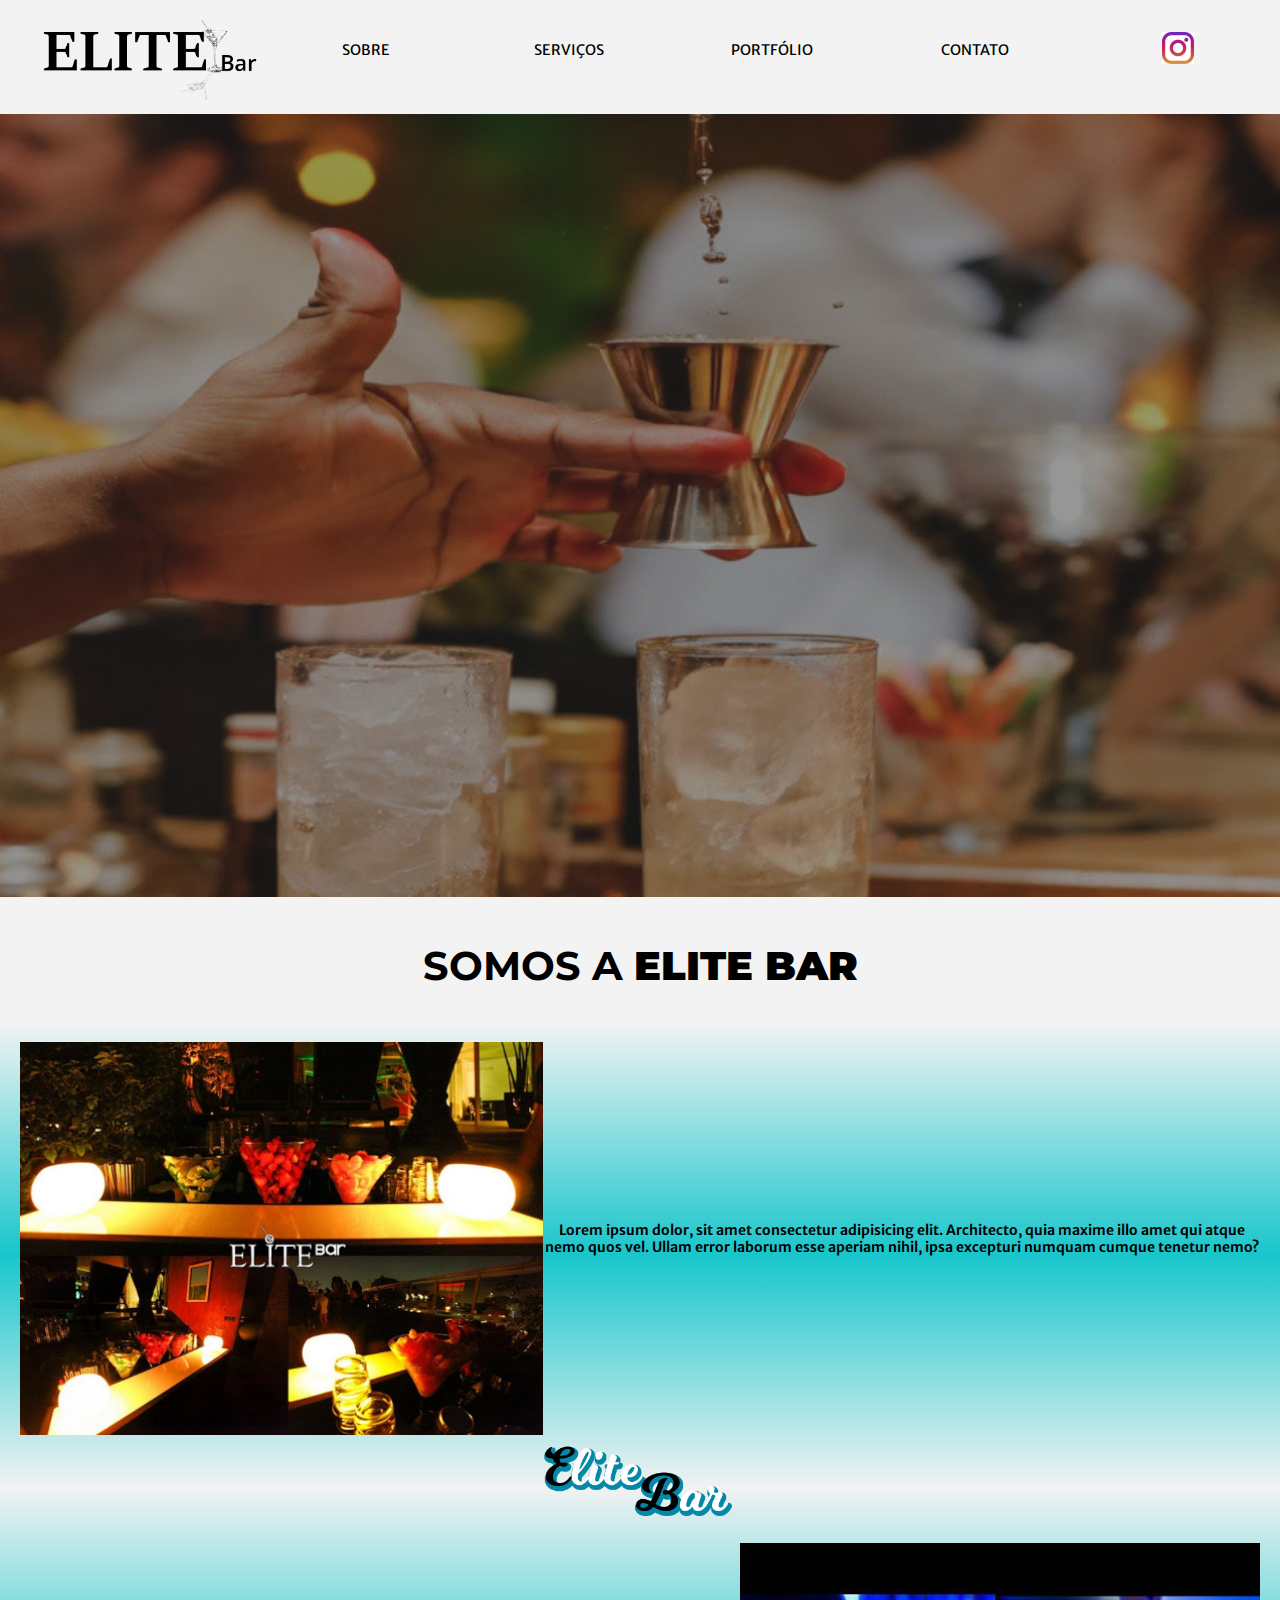
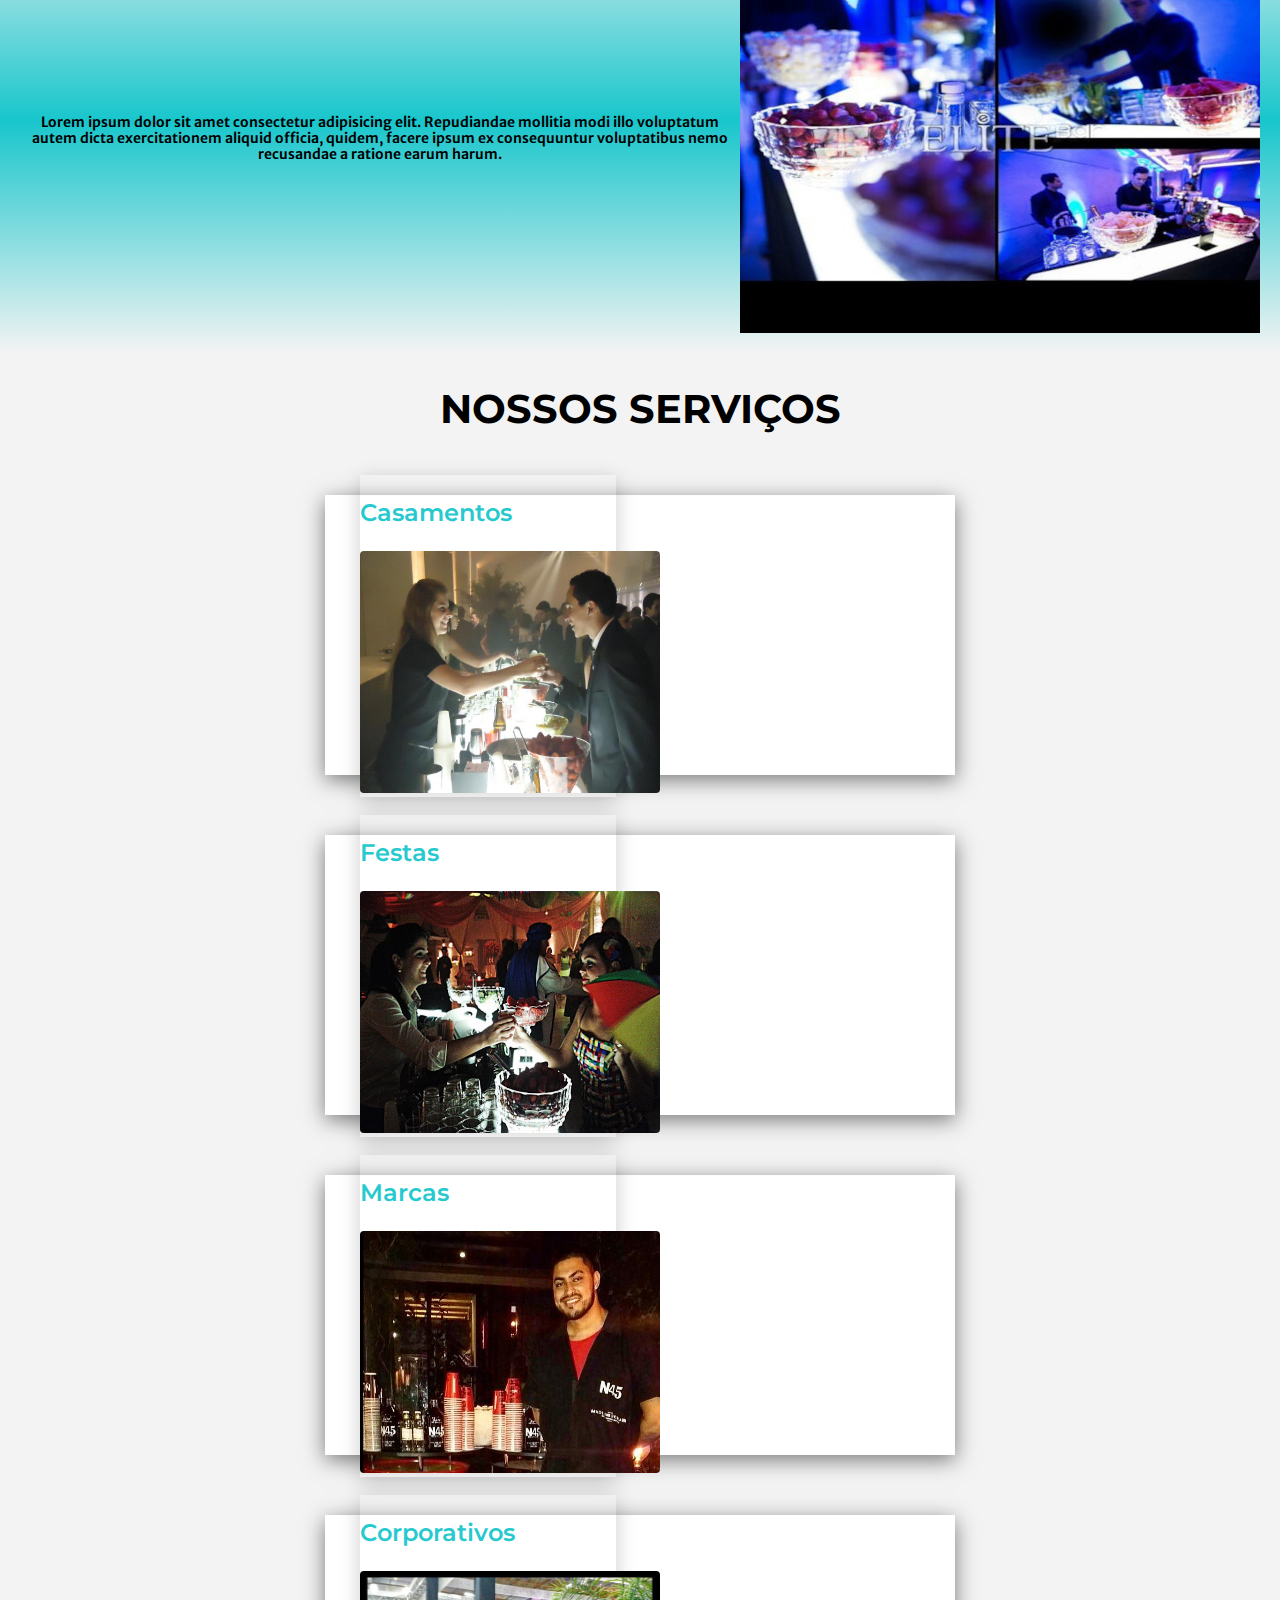
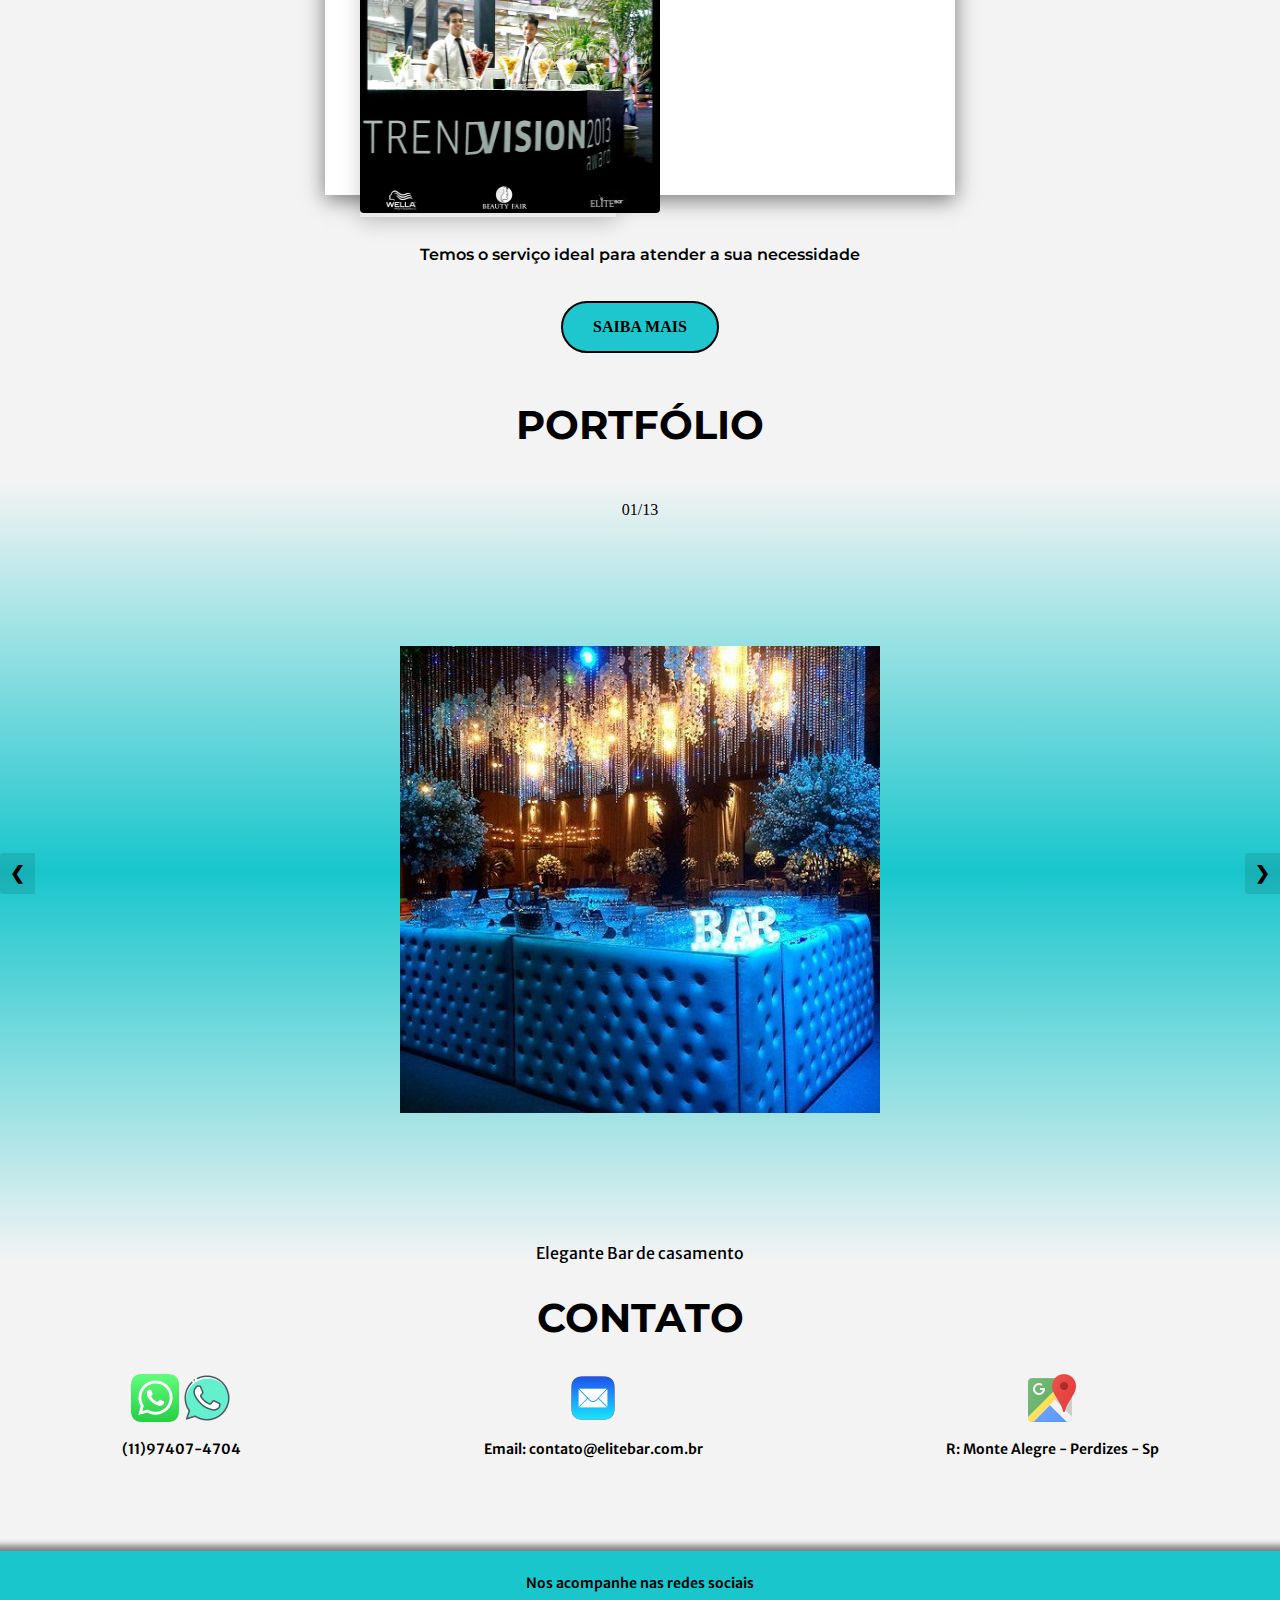
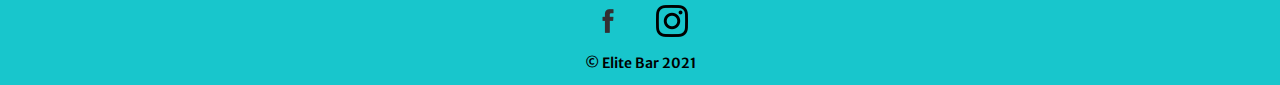
==== index.html @ 58e69a40 "nova foto" ====
<!DOCTYPE html>
<html lang="pt-br">
<head>
    <meta charset="UTF-8">
    <meta http-equiv="X-UA-Compatible" content="IE=edge">
    <meta name="viewport" content="width=device-width, initial-scale=1.0">
    <title>Elite Bar</title>
    <link rel="stylesheet" href="css/normalize.css">
    <link rel="stylesheet" href="css/style.css">  
    <link rel="stylesheet" href="css/desktop.css">
    <link rel="stylesheet" href="css/cards.css">
    <link rel="shortcut icon" href="img/favicon/favicon-32x32.png" type="image/x-icon">
    <link rel="shortcut icon" href="img/favicon/favicon-16x16.png" type="image/x-icon">
    <link rel="shortcut icon" href="img/favicon/android-chrome-192x192.png" type="image/x-icon">
    <link rel="shortcut icon" href="img/favicon/android-chrome-512x512.png" type="image/x-icon">   
    <link rel="stylesheet"href="https://cdnjs.cloudflare.com/ajax/libs/animate.css/4.1.1/animate.min.css"/>
</head>
<body>
    <audio src="audio/Som de Brinde Efeitos Sonoros MP3 baixar grátis - Pikbest.mp3" autoplay></audio>
    <nav>
        <img id='logo'src="img\elite_bar_sombra.png" alt="Elite Bar">
                           
        <ul class="menu" id="menu">
            <li class="menu-item"><a href="#sobre" class="menu-item-action">Sobre</a></li>
            <li class="menu-item"><a href="#servicos" class="menu-item-action">Serviços</a></li>
            <li class="menu-item"><a href="#portfolio" class="menu-item-action">Portfólio</a></li>
            <li class="menu-item"><a href="#contato" class="menu-item-action">Contato</a></li>
            <li class="menu-item"><a href="https://www.instagram.com/elite.bar/" target="_blank"><img src="img/icones/icon_colorido_instagram-elite-bar.png" alt="Instagram Elite Bar" class="menu-item-action"></a></li>
        </ul>
    </nav>
    <section id="topo">
        <div id="slider">
            <img class="selected" src="img/bar casamento2.jpg" alt="">
            <img class="selected" src="img/drinks2.jpg" alt="" >
            <img class="selected" src="img/equipe2.jpg" alt="" style="object-position: top;">
        </div>
    </section>
    <h2>SOMOS A <strong>ELITE BAR</strong></h2>
    <section id="sobre">      
        <div class="container">
            <img src="img/elite bar.jpg" alt="Estrutura Elite Bar">
            <p>Lorem ipsum dolor, sit amet consectetur adipisicing elit. Architecto, quia maxime illo amet qui atque nemo quos vel. Ullam error laborum esse aperiam nihil, ipsa excepturi numquam cumque tenetur nemo?</p>              
        </div>

        <img src="img/Logo_Elite_Bar_azul.png" class="animate__animated animate__bounce animate__zoomInDown  animate__infinite	animate__slower" style="width: 12em;">
        
        <div class="container">            
            <p>Lorem ipsum dolor sit amet consectetur adipisicing elit. Repudiandae mollitia modi illo voluptatum autem dicta exercitationem aliquid officia, quidem, facere ipsum ex consequuntur voluptatibus nemo recusandae a ratione earum harum.</p>
            <img src="img/festa.elite.bar.jpg" alt="Estrutura Elite Bar">
        </div>
    </section>
    <h2>NOSSOS SERVIÇOS</h2>
    <section id="servicos">
        <div class="container-card">
            <div class="card">
                <div class="imgCard">
                    <h3>Casamentos</h3>
                    <img src="img/casamento.elite.bar.jpg" alt="festa de casamento">   
                </div>
                <div class="content">  
                    <p>Lorem ipsum dolor sit, amet consectetur adipisicing elit. Libero nobis beatae nesciunt corrupti quaerat provident numquam. Ratione id harum quasi ipsum dolorem nulla, in, eos aliquid laudantium rerum vitae non?</p>
                </div>
            </div>
            <div class="card">
                <div class="imgCard">
                    <h3>Festas</h3>
                    <img src="img/aniversario.elite.bar.jpg" alt="bar de aniversario">   
                </div>           
                <div class="content">            
                    <p>Lorem ipsum dolor sit, amet consectetur adipisicing elit. Libero nobis beatae nesciunt corrupti quaerat provident numquam. Ratione id harum quasi ipsum dolorem nulla, in, eos aliquid laudantium rerum vitae non?</p>
                </div>
            </div>

        </div>    
        
        <div class="container-card">
            <div class="card">
                <div class="imgCard">
                    <h3>Marcas</h3>
                    <img src="img/marcas.elite.bar.jpg" alt="bar ativação de marcas famosas">   
                </div>
                <div class="content">                 
                    <p>Lorem ipsum dolor sit, amet consectetur adipisicing elit. Libero nobis beatae nesciunt corrupti quaerat provident numquam. Ratione id harum quasi ipsum dolorem nulla, in, eos aliquid laudantium rerum vitae non?</p>
                </div>
            </div>
            <div class="card">
                <div class="imgCard">
                    <h3>Corporativos</h3>
                    <img src="img/stand.elite.bar.jpg" alt="bar em feiras">   
                </div>
                <div class="content">           
                    <p>Lorem ipsum dolor sit, amet consectetur adipisicing elit. Libero nobis beatae nesciunt corrupti quaerat provident numquam. Ratione id harum quasi ipsum dolorem nulla, in, eos aliquid laudantium rerum vitae non?</p>
                </div>
            </div>
        </div>
    </section>
    <div id="saibamais">
        <h4>Temos o serviço ideal para atender a sua necessidade</h4>
        <a href="formulario.html" target="_blank"><button type="submit" class="button"><strong>SAIBA MAIS</strong></button></a>
    </div>
    <h2>PORTFÓLIO</h2>
    <section id="portfolio" class="gallery-container">
        
        <div class="mySlides fade"> 
            <div class="numbertext">01/13</div>
            <img class="imgslide" src="img/elegante-bar-de-casamento.jpg" alt="bar de casamento"/>
            <div class="text">Elegante Bar de casamento</div>
        </div>

        <div class="mySlides fade"> 
            <div class="numbertext">02/13</div>
            <img class="imgslide" src="img/caipirinha-de-maracuja.jpg" alt="caipirinha-de-maracuja"/>
            <div class="text">Deliciosa Caipirinha de Maracujá</div>
        </div>

        <div class="mySlides fade"> 
            <div class="numbertext">03/13</div>
            <img class="imgslide" src="img/equipe-1-elite-bar.jpg" alt="bartenders elite bar"/>
            <div class="text">Equipe feliz e preparada</div>
        </div>

        <div class="mySlides fade"> 
            <div class="numbertext">04/13</div>
            <img class="imgslide" src="img/casamento.jpg" alt="bar de casamento na praia"/>
            <div class="text">Bar montado na beira da praia</div>
        </div>

        <div class="mySlides fade"> 
            <div class="numbertext">05/13</div>
            <img class="imgslide" src="img/ativação-jim-beam.jpg" alt="ativação whiskey jim beam"/>
            <div class="text">Ativação de um de nossos parceiros, Jim Beam</div>
        </div>

        <div class="mySlides fade"> 
            <div class="numbertext">06/13</div>
            <img class="imgslide" src="img/negroni.jpg" alt="drink negroni elite bar"/>
            <div class="text">Drink Clássico, Negroni</div>
        </div>

        <div class="mySlides fade"> 
            <div class="numbertext">07/13</div>
            <img class="imgslide" src="img/bar-para-toda-ocasiao.jpg" alt="bar compacto"/>
            <div class="text">Um bar para cada ocasião</div>
        </div>

        <div class="mySlides fade"> 
            <div class="numbertext">08/13</div>
            <img class="imgslide" src="img/festa com aperol spritz.jpg" alt="brinde com aperol spritz"/>
            <div class="text">Convidados brindando com um refrescante Aperol Spritz</div>
        </div>

        <div class="mySlides fade"> 
            <div class="numbertext">09/13</div>
            <img class="imgslide" src="img/aperitivo-lilet.jpg" alt="ativção de marca, aperitivo lilet"/>
            <div class="text">Ativação Aperitivo Lilet</div>
        </div>

        <div class="mySlides fade"> 
            <div class="numbertext">10/13</div>
            <img class="imgslide" src="img/elegancia-no-servico.jpg" alt="garçom elite bar"/>
            <div class="text">Elegância no serviço</div>
        </div>

        <div class="mySlides fade"> 
            <div class="numbertext">11/13</div>
            <img class="imgslide" src="img/equipe tematica.jpg" alt="equipe de bartenders"/>
            <div class="text">Nosso time devidamente caracterizado de acordo o tema da festa</div>
        </div>

        <div class="mySlides fade"> 
            <div class="numbertext">12/13</div>
            <img class="imgslide" src="img/equipe-preparada.jpg" alt="equipe de bartenders"/>
            <div class="text">Nossa equipe pronta para oferecer o melhor atendimento</div>
        </div>

        <div class="mySlides fade"> 
            <div class="numbertext">13/13</div>
            <img class="imgslide" src="img/moscow-mule.jpg" alt="drink moscow mule"/>
            <div class="text">Drink Moscow Mule</div>
        </div>

        <!--Navigation-->
        <a class="prev" onclick="plusSlides(-1)">&#10094;</a>
        <a class="next" onclick="plusSlides(1)">&#10095;</a>

    </section>
    <h2>CONTATO</h2>
    <section id="contato">
        
        <div>
            <img src="img/icones/whatsapp_icon.png" alt="whatsapp elite bar">
            <img src="img/icones/tel_icon.png" alt="telefone elite bar">
            <p><a href="tel:11 97407-4704"> (11)97407-4704</a></p>
        </div>

        <div>
            <img src="img/icones/email_icon.png" alt="email elite bar">
            <p><a href="mailto:contato@gmail.com">Email: contato@elitebar.com.br</a></p>
        </div>
        
        <div>
            <img src="img/icones/maps_icon.png" alt="endereço elite bar">
            <p><a href="https://www.google.com/maps/place/R.+Monte+Alegre+-+Perdizes,+S%C3%A3o+Paulo+-+SP/@-23.5379856,-46.6725804,17z/data=!3m1!4b1!4m5!3m4!1s0x94ce57f5f505ef29:0xf27a39c1be978977!8m2!3d-23.5379905!4d-46.6703917" target="_blank">R: Monte Alegre - Perdizes - Sp</a></p>
        </div>
    </section>

    <footer>
        <p>Nos acompanhe nas redes sociais</p>
        <span>
            <a href="https://www.facebook.com/Elite-Bar-439726369403582" target="_blank"><img src="img/icones/icon_facebook.png" alt="facebook elite bar" style="margin-right: 28px;"></a>
            <a href="https://www.instagram.com/elite.bar/" target="_blank"><img src="img/icones/icon_instagram.png" alt="instagram elite bar"></a> </span>    
        <p>&copy; Elite Bar 2021</p>
    </footer>

    <button onclick="topFunction()" id="myBtn" title="Go to top">Início</button>

    <script src="script/script.js"></script>
</body>
</html>
---- css/style.css ----
@import url('https://fonts.googleapis.com/css2?family=Merriweather+Sans:wght@300;500;600&family=Montserrat:wght@100;300;500&display=swap');

html {
    scroll-behavior: smooth;
}
body{
    background-color: #f3f3f3;
}

p {
    text-align: center;
    font-size: 14px;
    font-family: 'Merriweather Sans', sans-serif;
    font-weight: 600;
    
}

h1, h2 {
    font-family: 'Montserrat', sans-serif;
    font-size: 30px;
    text-align: center;
    color: #000;
}

h3 {
    font-family: 'Montserrat', sans-serif;
    font-size: 24px;
    font-weight: 600;
    color: #26C9CE;
}

h4 {
    text-align: center;
    font-family: 'Montserrat', sans-serif;
    font-size: 16px;
    font-weight: 600;
    text-align: center;
}

#logo {
    width: 14em; 
    padding-left: 40px;
    margin: 0;
}

/*=============== 
Barra de Navegação
==================*/
nav {
    display: flex;
    flex-direction: column;
    align-items: center; 
    justify-content: space-between;
}

nav ul {
    display: flex;
    flex-direction: row;
    align-items: center;
    list-style: none;
    padding: 0;
    width: 100%;
    margin-top: -25px;
}

nav ul li {
    text-align: center;
    width: 100%;
}

nav ul li a {
    display: inline-block;
    width: 100%;
    font-size: 12px;
    font-weight: 400;
    text-decoration: none;
    color: black;
    font-family: 'Merriweather Sans', sans-serif;
}

a:hover {
    color: #33CCD1;
}

/*=============== 
Carrossel de Imagem
==================*/
#slider{
    display: flex;
    flex-direction: column;
    align-items: center;
    background-size: cover;
    background-repeat: no-repeat;
    background-position: center;
    width: 100%;
    height: 35vh;
    position: relative;
}

#slider img {
    opacity: 0;
    display: flex;
    flex-direction: column;
    position: absolute;
    width: 100%;
    object-fit: cover;
    transition: opacity 900ms;
}

#slider img.selected {
    opacity: 1;
}

@media(max-height: 420px) {
   #slider {
       height: 100vh;
    }
}

/*=============== 
Sobre a Empresa
==================*/
#sobre {
    display: flex;
    flex-direction: column;
    align-items: center; 
    background-image: linear-gradient(to bottom,#f3f3f3, #18C6CC ,#f2f2f2,#18C6CC,#f3f3f3 );
}

#sobre p {
    text-align: center;
    padding: 20px 0;
    max-width: 1000px;
}

.container {
    display: contents;   
}

.container img {
    width: 90vw; 
    height: auto;
}

/*=============== 
Serviços
==================*/
#servicos {
    display: flex;
    flex-direction: column;
    align-items: center;
}

/*=============== 
Botão Saiba Mais
==================*/
#saibamais{
    display: flex;
    flex-direction: column;
    align-items: center;
}

.button {
    background-color: #1DC7CD;
    border: 2px solid black;
    color: #000;
    margin: 15px 15px;
    padding: 15px 30px;
    border-radius: 70px;
    text-align: center;
    text-decoration: none;
    display: inline-block;
    font-size: 16px;
}

.button:hover {
    color: #f2f2f2;
    box-shadow: 0 12px 16px 0 rgba(0,0,0,0.24), 0 17px 50px 0 rgba(0,0,0,0.19);
  }

/*=============== 
Portfólio de fotos
==================*/
#portfolio {
    display: flex;
    flex-direction: column;
    text-align: center;
    padding-top: 20px;
    background-image: linear-gradient(to bottom,#f3f3f3,#18C6CC ,#f3f3f3 );
}  
 
.gallery-container img {
    width: 100%;
    height: 60vh;
    position: relative;
    margin: auto;
    object-fit: contain;
  }
 /*Botão de navegação entre fotos*/
.prev, .next {
    cursor: pointer;
    position: absolute;
    width: auto;
    margin-top: -18px;
    padding: 10px;
    color: #0388A6;
    font-weight: bold;
    font-size: 22px;
    transition: 0.6s ease;
    border-radius: 0 3px 3px 0;
    background-color: rgba(0,0,0,0.1);
  }

  .next {
    right: 0;
    border-radius: 3px 0 0 3px;
  }

  .prev {
    left: 0;
    border-radius: 3px 0 0 3px;
  }

/*=============== 
Contato
==================*/
#contato {
    display: flex;
    flex-direction: column;
    align-items: center;
    text-align: center;
    
}

#contato a {
    color: black;
    text-decoration: none;
}

/*=============== 
Rodapé
==================*/
footer {
    display: flex;
    color: #000;
    padding-top: 10px;
    flex-direction: column;
    align-items: center;
    background-color: #18C6CC;
    box-shadow: 0 0 6px 6px rgba(0, 0, 0, 0.459);
}

/*=============== 
Botão Retornar para o inicio
==================*/
#myBtn {
    display: none; 
    position: fixed; 
    bottom: 20px; 
    right: 20px; 
    z-index: 99; 
    border: none; 
    outline: none; 
    background: rgba(0, 0, 0, 0.7); 
    color: #33CCD1; 
    cursor: pointer; 
    padding: 10px; 
    border-radius: 50%; 
    font-size: 18px; 
  }
  
  #myBtn:hover {
    background:rgba(0, 0, 0, 0.7);
    color: white;
  }
---- css/desktop.css ----
@media(min-width: 620px){
  h1, h2 {
    font-size: 40px;
  }

    /*=============== 
    Barra de Navegação Topo da página
    ==================*/
   nav {
        flex-direction: row;
        justify-content: space-around;
        height: 100px;
    }

    nav ul {
        flex-direction: row;
        width: 100%;
        font-family: Verdana, Geneva, Tahoma, sans-serif;
        font-size: 16px;
        font-weight: 600;
	    padding: 0;
	    border-radius: 3px;
        text-transform: uppercase;
        margin: 0;
    }

    nav ul li a {
        font-size: 0.9em;
        font-weight: 400;
    }

    .nav-links.nav-active li {
        opacity: 1;
        text-transform: uppercase;
    }

    /*=============== 
    Carrossel de Imagem
    ==================*/
    #topo #slider{             
        justify-content: center;
        display: flex;
        flex-direction: column;
        align-items: center;
        height: 90vh;
    }

    #slider img {    
        width: 100%;
        height: 87vh;
        max-height: 150vh;
    }

    #slider img.selected {
        opacity: 1;
    }

    /*=============== 
    Sobre a Empresa
    ==================*/
    #sobre {
        width: 100%;
        height: auto;
        justify-content: center;
        padding: 20px 0;   
    }

    .container {
      display: flex;   
      align-items: center;
      padding: 0 20px;
    }
    
    .container img { 
      width: 80vw;
      height: auto;  
    }

    /*=============== 
    Portfólio de fotos
    ==================*/
    #portfolio  {
        width: 100%;
        height: auto;
        justify-content: center;  
    }

    #portfolio h2 {
        width: 100%;
        text-align: center;      
    }

    .gallery-container {
        width: 100%;
        height: auto;
        position: relative;
        margin: auto;
      }

      .gallery-container img {
        width: 100%;
        height: 80vh;  
        object-fit: scale-down; 
      }
       
      /* Oculta imagens dentro da galeria*/
      .mySlides {
        display: none;
      }
      
      /*Botão de navegação entre fotos*/
      .prev, .next {
        cursor: pointer;
        position: absolute;
        top: 50%;
        width: auto;
        padding: 10px;
        color: black;
        font-weight: bold;
        font-size: 18px;
        transition: 0.6s ease;
        border-radius: 0 3px 3px 0;
        background-color: rgba(0,0,0,0.1);
      }
      
      .next {
        right: 0;
        border-radius: 3px 0 0 3px;
      }

      .prev {
        left: 0;
        border-radius: 3px 0 0 3px;
      }
      
      .prev:hover, .next:hover {
        background-color: rgba(0,0,0,0.8);
      }
      
      /* Legenda das fotos da galeria */
      .text {
        color: black;
        padding: 0 0;
        width: 100%;
        text-align: center;
        font-family: 'Merriweather Sans', sans-serif;
      }

        /*=============== 
        Contato
        ==================*/
        #contato {
            flex-direction: row;
            flex-wrap: wrap;
            justify-content: space-around;
            margin: 0 auto;
            padding-bottom: 80px;
        }

        #contato h2, #contato p {
            width: 100%; 
        }     
}
---- css/cards.css ----
/*=============== 
    Cards/ Sessão de Serviços
==================*/

.container-card {
    position: relative;
    width: 100%;
    display: flex;
    justify-content: center;
    align-items: center;
    flex-wrap: wrap;
    padding: 0;
}

.container-card .card {
    position: relative;
    max-width: 600px;
    height: 215px;
    background: #fff;
    margin: 30px 10px;
    padding: 20px 15px;
    display: flex;
    flex-direction: column;
    box-shadow: 0 5px 20px rgba(0, 0, 0, 0.5);
    transition: 0.3s ease-in-out;
}

.container-card .card:hover {
    height: 420px;
}

.container-card .card .imgCard {
    position: relative;
    width: 260px;
    height: 260;
    top: -60px;
    left: 20px;
    z-index: 1;
    box-shadow: 0 5px 20px rgba(0, 0, 0, 0.2);
}

.container-card .card .imgCard img {
    max-width: 100%;
    border-radius: 4px;
}

.container-card .card .content {
    position: relative;
    margin-top: -140px;
    padding: 10px 15px;
    text-align: center;
    color: #111;
    visibility: hidden;
    opacity: 0;
    transition: 0.3s ease-in-out;
}

.container-card .card:hover .content {
    visibility: visible;
    opacity: 1;
    margin-top: -40px;
    transition-delay: 0.3s;
}

@media(min-width: 728px) { 
     .container-card {
         position: relative;
         width: 98vw;
         display: flex;
         justify-content: center;
         align-items: center;
         flex-wrap: wrap;
     }
 
     .container-card .card {
         position: relative;
         width: 65vw;
         height: 200px;
         background: #fff;
         margin: 30px 10px;
         padding: 40px 15px;
         display: flex;
         flex-direction: column;
         box-shadow: 0 5px 20px rgba(0, 0, 0, 0.5);
         transition: 0.3s ease-in-out;
     }
 
     .container-card .card .imgCard {
         position: relative;
         width: 20vw;
         height: auto;
         top: -60px;
         left: 20px;
         z-index: 1;
         box-shadow: 0 5px 20px rgba(0, 0, 0, 0.2);
     }
 
     .container-card .card .imgCard img {
         max-width: 300px;
         height: 242px;
         border-radius: 4px;
     }
 }
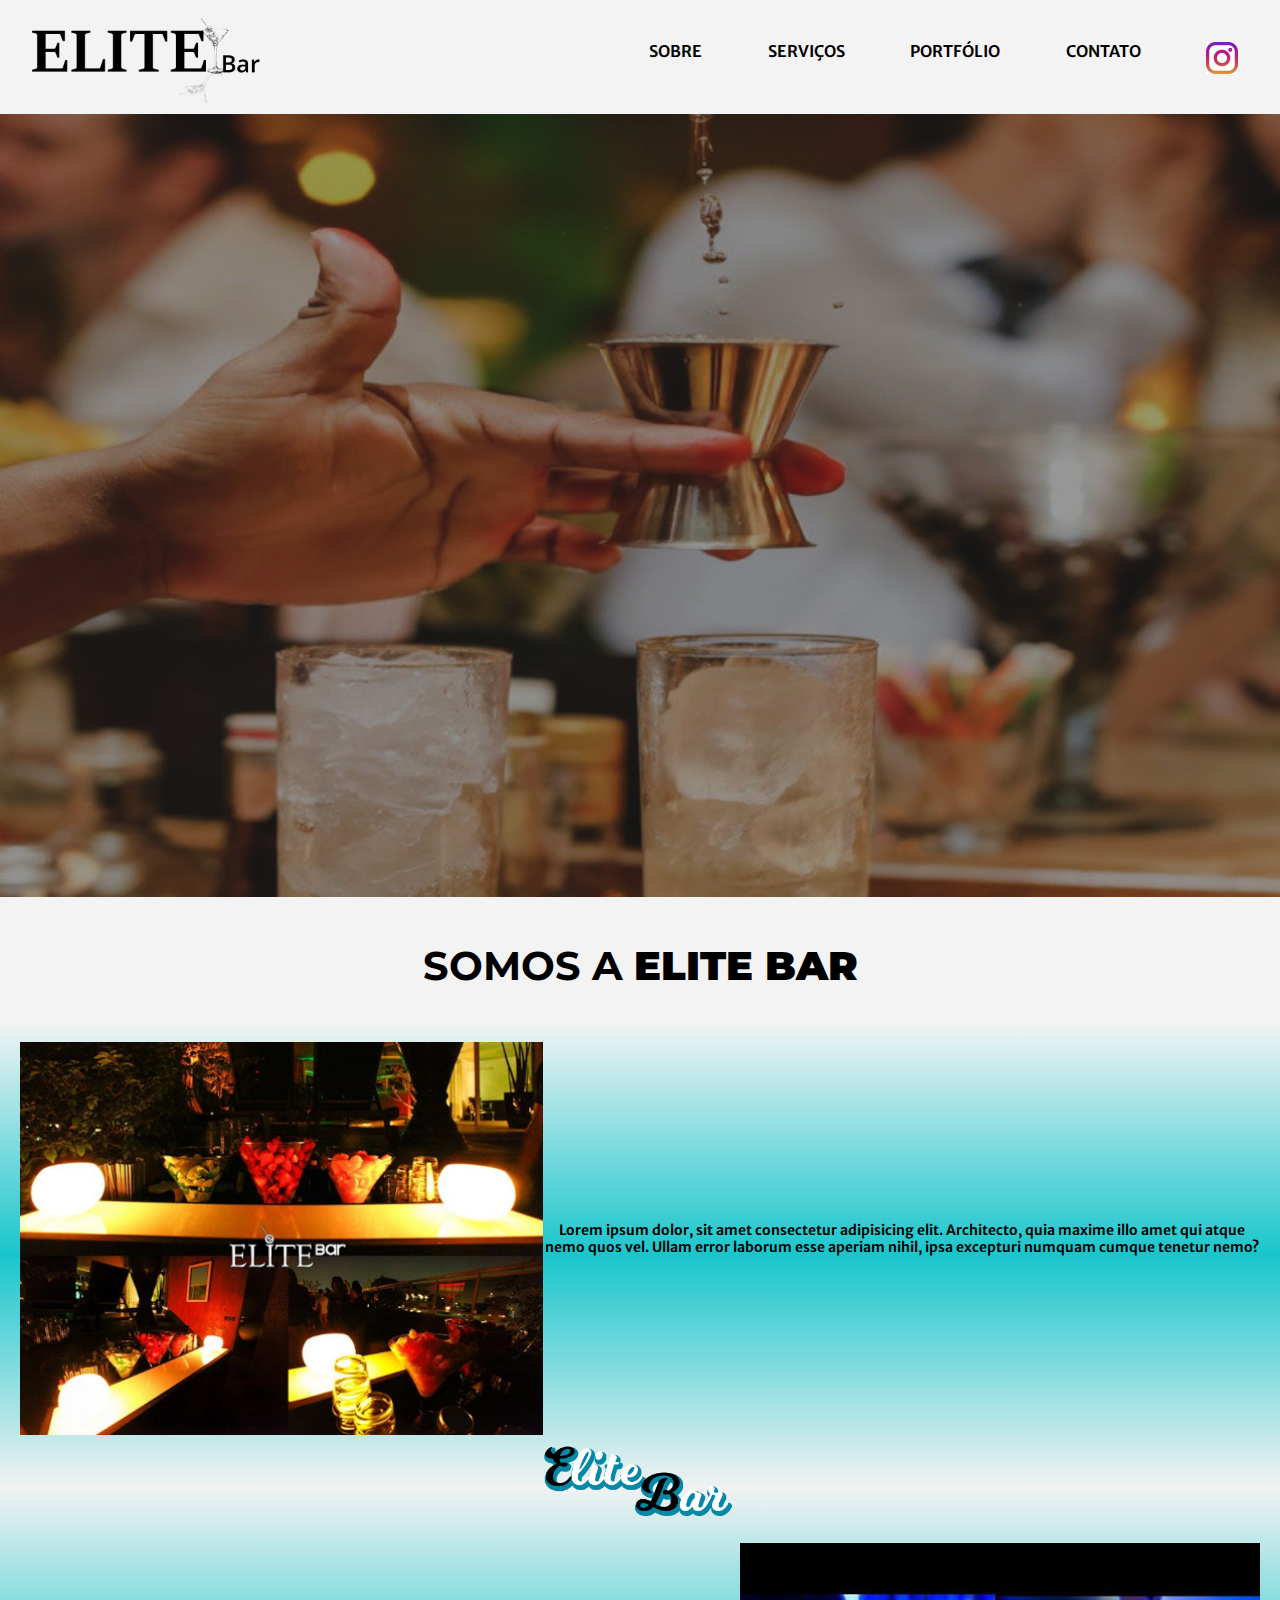
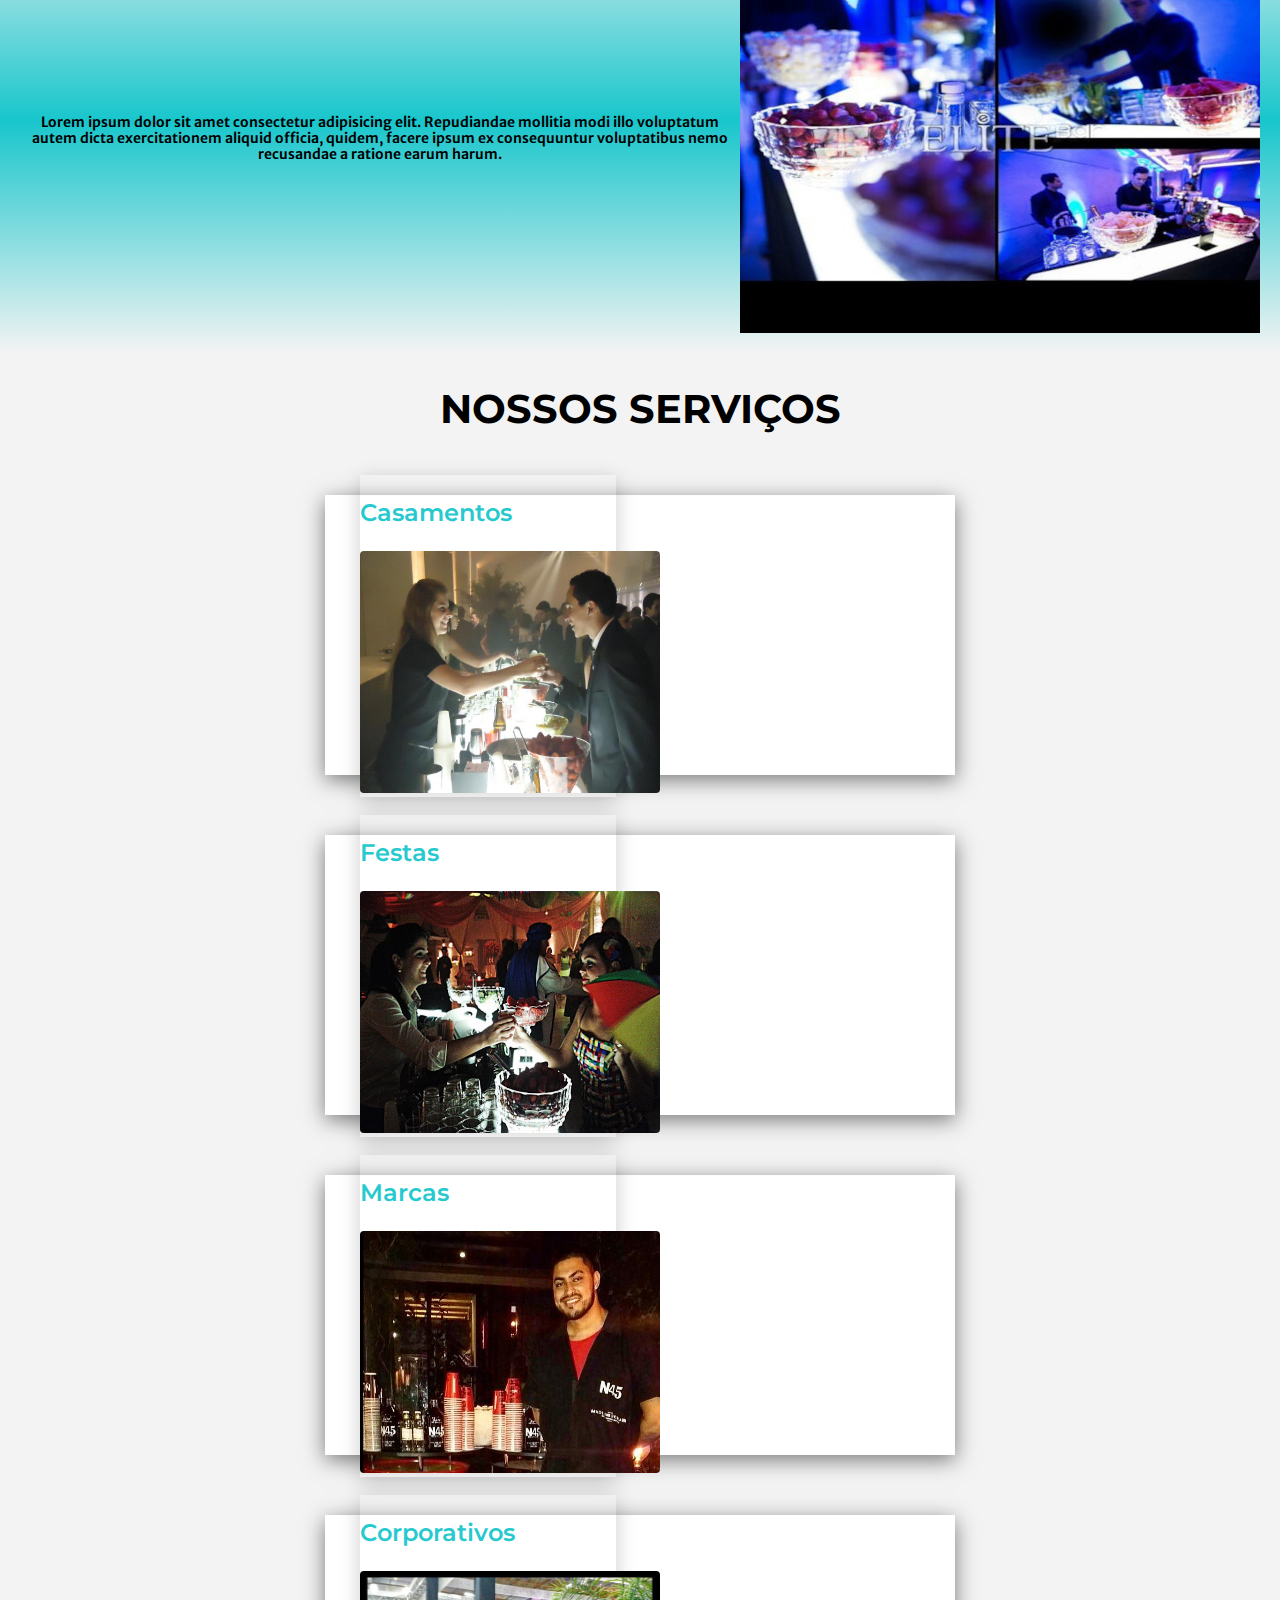
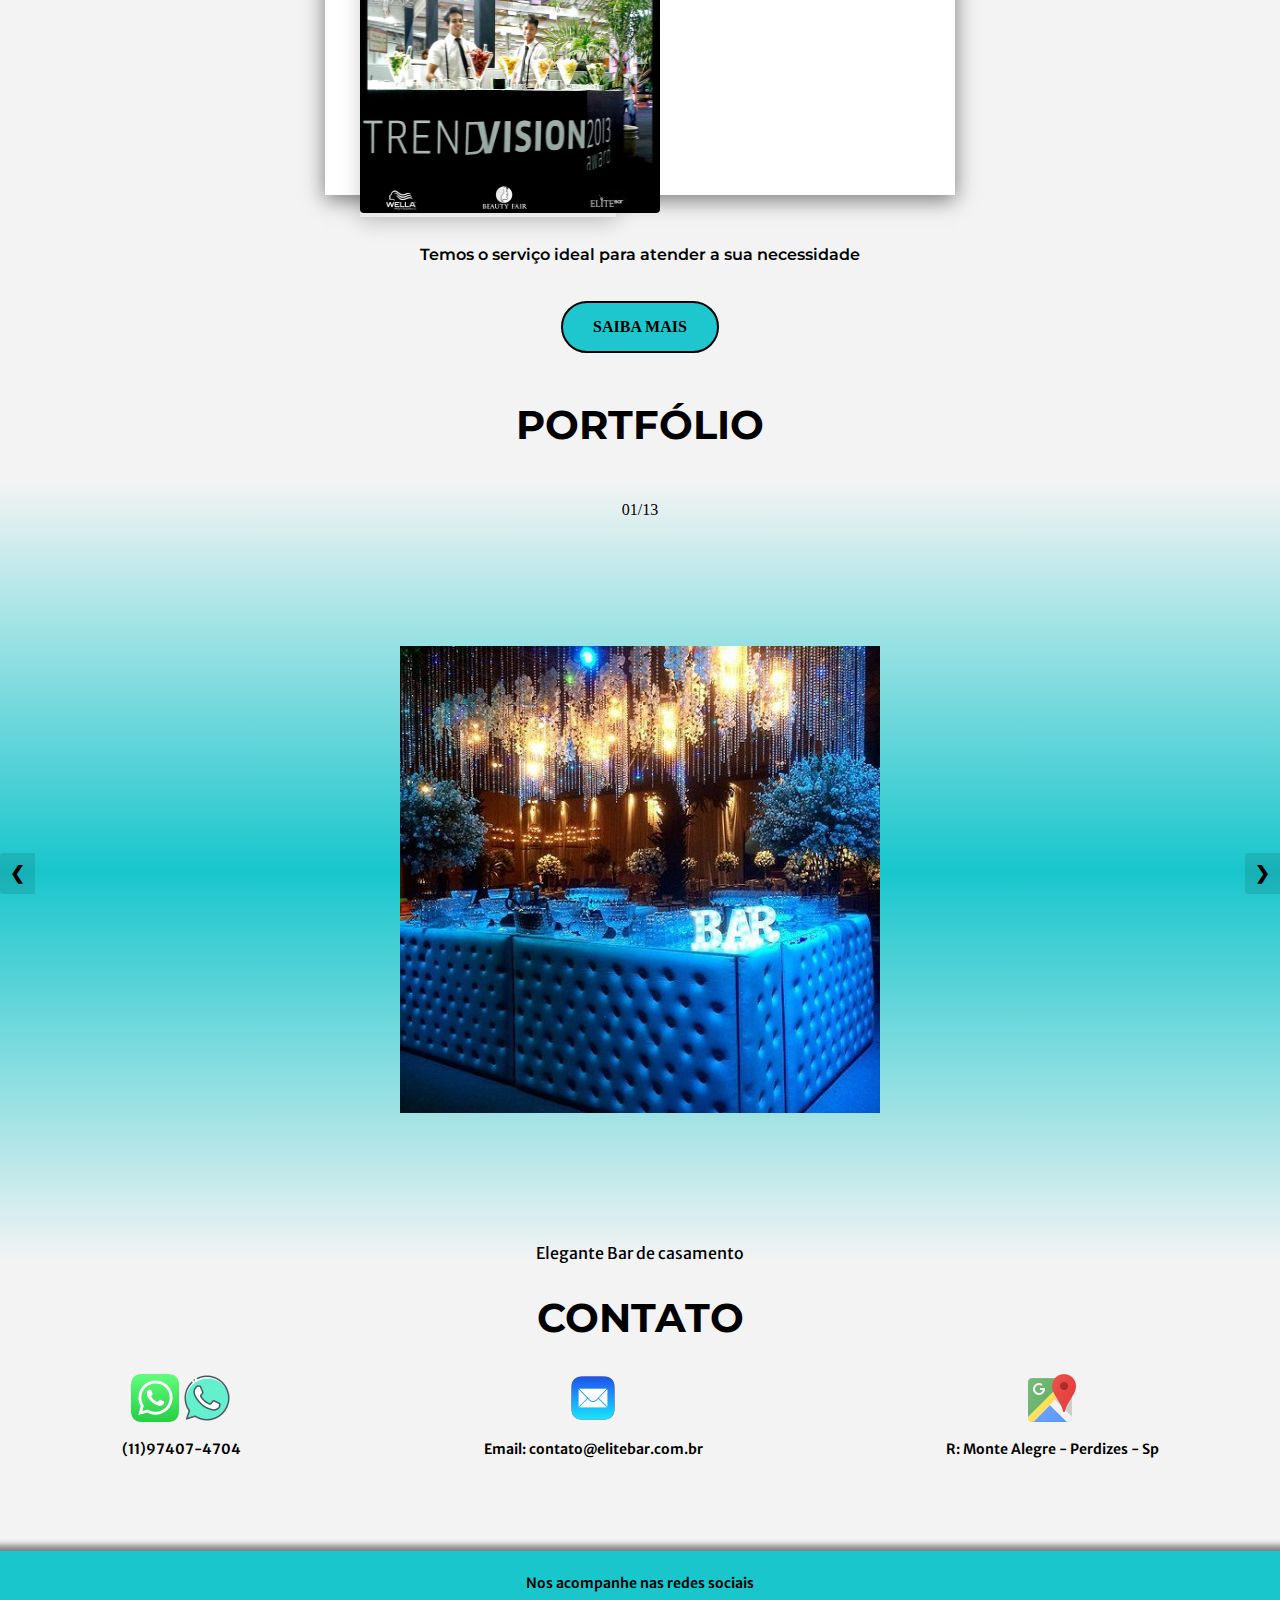
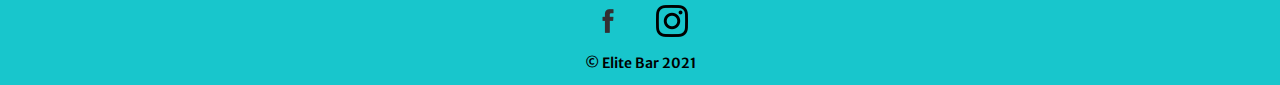
==== commit 9cd30ba0: "inclusão de menu responsivo" ====
--- a/index.html
+++ b/index.html
@@ -9,6 +9,7 @@
     <link rel="stylesheet" href="css/style.css">  
     <link rel="stylesheet" href="css/desktop.css">
     <link rel="stylesheet" href="css/cards.css">
+    <link rel="stylesheet" href="css/menu-responsivo.css">
     <link rel="shortcut icon" href="img/favicon/favicon-32x32.png" type="image/x-icon">
     <link rel="shortcut icon" href="img/favicon/favicon-16x16.png" type="image/x-icon">
     <link rel="shortcut icon" href="img/favicon/android-chrome-192x192.png" type="image/x-icon">
@@ -17,17 +18,22 @@
 </head>
 <body>
     <audio src="audio/Som de Brinde Efeitos Sonoros MP3 baixar grátis - Pikbest.mp3" autoplay></audio>
-    <nav>
+
+    <header id="header">
         <img id='logo'src="img\elite_bar_sombra.png" alt="Elite Bar">
-                           
-        <ul class="menu" id="menu">
-            <li class="menu-item"><a href="#sobre" class="menu-item-action">Sobre</a></li>
-            <li class="menu-item"><a href="#servicos" class="menu-item-action">Serviços</a></li>
-            <li class="menu-item"><a href="#portfolio" class="menu-item-action">Portfólio</a></li>
-            <li class="menu-item"><a href="#contato" class="menu-item-action">Contato</a></li>
-            <li class="menu-item"><a href="https://www.instagram.com/elite.bar/" target="_blank"><img src="img/icones/icon_colorido_instagram-elite-bar.png" alt="Instagram Elite Bar" class="menu-item-action"></a></li>
-        </ul>
-    </nav>
+        <nav id="nav">            
+            <button aria-label="Abrir Menu" id="btn-mobile" aria-haspopup="true" aria-controls="menu" aria-expanded="false">Menu
+                <span id="hamburger"></span>
+            </button>                
+            <ul class="menu" id="menu" role="menu">
+                <li class="menu-item"><a href="#sobre" class="menu-item-action">Sobre</a></li>
+                <li class="menu-item"><a href="#servicos" class="menu-item-action">Serviços</a></li>
+                <li class="menu-item"><a href="#portfolio" class="menu-item-action">Portfólio</a></li>
+                <li class="menu-item"><a href="#contato" class="menu-item-action">Contato</a></li>
+                <li class="menu-item"><a href="https://www.instagram.com/elite.bar/" target="_blank"><img src="img/icones/icon_colorido_instagram-elite-bar.png" alt="Instagram Elite Bar" class="menu-item-action"></a></li>
+            </ul>
+        </nav>
+    </header>
     <section id="topo">
         <div id="slider">
             <img class="selected" src="img/bar casamento2.jpg" alt="">
--- a/css/style.css
+++ b/css/style.css
@@ -8,7 +8,6 @@
 }
 
 p {
-    text-align: center;
     font-size: 14px;
     font-family: 'Merriweather Sans', sans-serif;
     font-weight: 600;
@@ -30,56 +29,10 @@
 }
 
 h4 {
-    text-align: center;
     font-family: 'Montserrat', sans-serif;
     font-size: 16px;
     font-weight: 600;
     text-align: center;
-}
-
-#logo {
-    width: 14em; 
-    padding-left: 40px;
-    margin: 0;
-}
-
-/*=============== 
-Barra de Navegação
-==================*/
-nav {
-    display: flex;
-    flex-direction: column;
-    align-items: center; 
-    justify-content: space-between;
-}
-
-nav ul {
-    display: flex;
-    flex-direction: row;
-    align-items: center;
-    list-style: none;
-    padding: 0;
-    width: 100%;
-    margin-top: -25px;
-}
-
-nav ul li {
-    text-align: center;
-    width: 100%;
-}
-
-nav ul li a {
-    display: inline-block;
-    width: 100%;
-    font-size: 12px;
-    font-weight: 400;
-    text-decoration: none;
-    color: black;
-    font-family: 'Merriweather Sans', sans-serif;
-}
-
-a:hover {
-    color: #33CCD1;
 }
 
 /*=============== 
--- a/css/desktop.css
+++ b/css/desktop.css
@@ -1,38 +1,7 @@
-@media(min-width: 620px){
+@media(min-width: 600px){
   h1, h2 {
     font-size: 40px;
   }
-
-    /*=============== 
-    Barra de Navegação Topo da página
-    ==================*/
-   nav {
-        flex-direction: row;
-        justify-content: space-around;
-        height: 100px;
-    }
-
-    nav ul {
-        flex-direction: row;
-        width: 100%;
-        font-family: Verdana, Geneva, Tahoma, sans-serif;
-        font-size: 16px;
-        font-weight: 600;
-	    padding: 0;
-	    border-radius: 3px;
-        text-transform: uppercase;
-        margin: 0;
-    }
-
-    nav ul li a {
-        font-size: 0.9em;
-        font-weight: 400;
-    }
-
-    .nav-links.nav-active li {
-        opacity: 1;
-        text-transform: uppercase;
-    }
 
     /*=============== 
     Carrossel de Imagem
--- a/css/cards.css
+++ b/css/cards.css
@@ -101,4 +101,4 @@
          border-radius: 4px;
      }
  }
- 
+ --- a/css/menu-responsivo.css
+++ b/css/menu-responsivo.css
@@ -0,0 +1,115 @@
+
+ul a{
+    margin-top: 15px;
+    font-family:'Merriweather Sans', sans-serif;
+    font-size: 16px;
+    font-weight: 600;
+    text-transform: uppercase;
+    color: black;
+    text-decoration: none;
+}
+
+a:hover {
+    color: #33CCD1;
+}
+
+#logo {
+    width: 15em; 
+    margin: 0 15px;
+}
+
+#header {
+    flex-direction: row;
+    width: 100%;   
+    height: 100px;
+    box-sizing: border-box;
+    display: flex;
+    padding: 0.8rem;
+    justify-content: space-between;
+    align-items: center;
+}
+
+#menu {
+  display: flex;
+  list-style: none;
+  gap: 0.5rem;
+  margin: 0;
+}
+
+#menu a {
+  display: flex;
+  padding: 1.8rem;
+}
+
+#btn-mobile {
+  display: none;
+}
+
+@media (max-width: 1000px) {
+  #menu {
+    display: block;
+    position: absolute;
+    width: 100%;
+    top: 70px;
+    right: 0px;
+    transition: 0.6s;
+    z-index: 1000;
+    height: 0px;
+    visibility: hidden;
+    overflow-y: hidden;
+    background: #33CCD1;
+  }
+  #nav.active #menu {
+    height: calc(100vh - 70px);
+    visibility: visible;
+    overflow-y: auto;
+  }
+  #logo {
+    width: 7em; 
+    margin: 0;
+    }
+
+  #header {
+    height: 50px;
+  }
+
+  #menu a {
+    padding: 1rem 0;
+    margin: 0 1rem;
+    border-bottom: 2px solid rgba(0, 0, 0, 0.05);
+  }
+  #btn-mobile {
+    display: flex;
+    padding: 0.5rem 0.5rem;
+    font-size: 1rem;
+    border: none;
+    background: none;
+    cursor: pointer;
+    gap: 0.5rem;
+  }
+  #hamburger {
+    border-top: 2px solid;
+    width: 20px;
+  }
+  #hamburger::after,
+  #hamburger::before {
+    content: '';
+    display: block;
+    width: 20px;
+    height: 2px;
+    background: currentColor;
+    margin-top: 5px;
+    transition: 0.3s;
+    position: relative;
+  }
+  #nav.active #hamburger {
+    border-top-color: transparent;
+  }
+  #nav.active #hamburger::before {
+    transform: rotate(135deg);
+  }
+  #nav.active #hamburger::after {
+    transform: rotate(-135deg);
+    top: -7px;
+  }
+}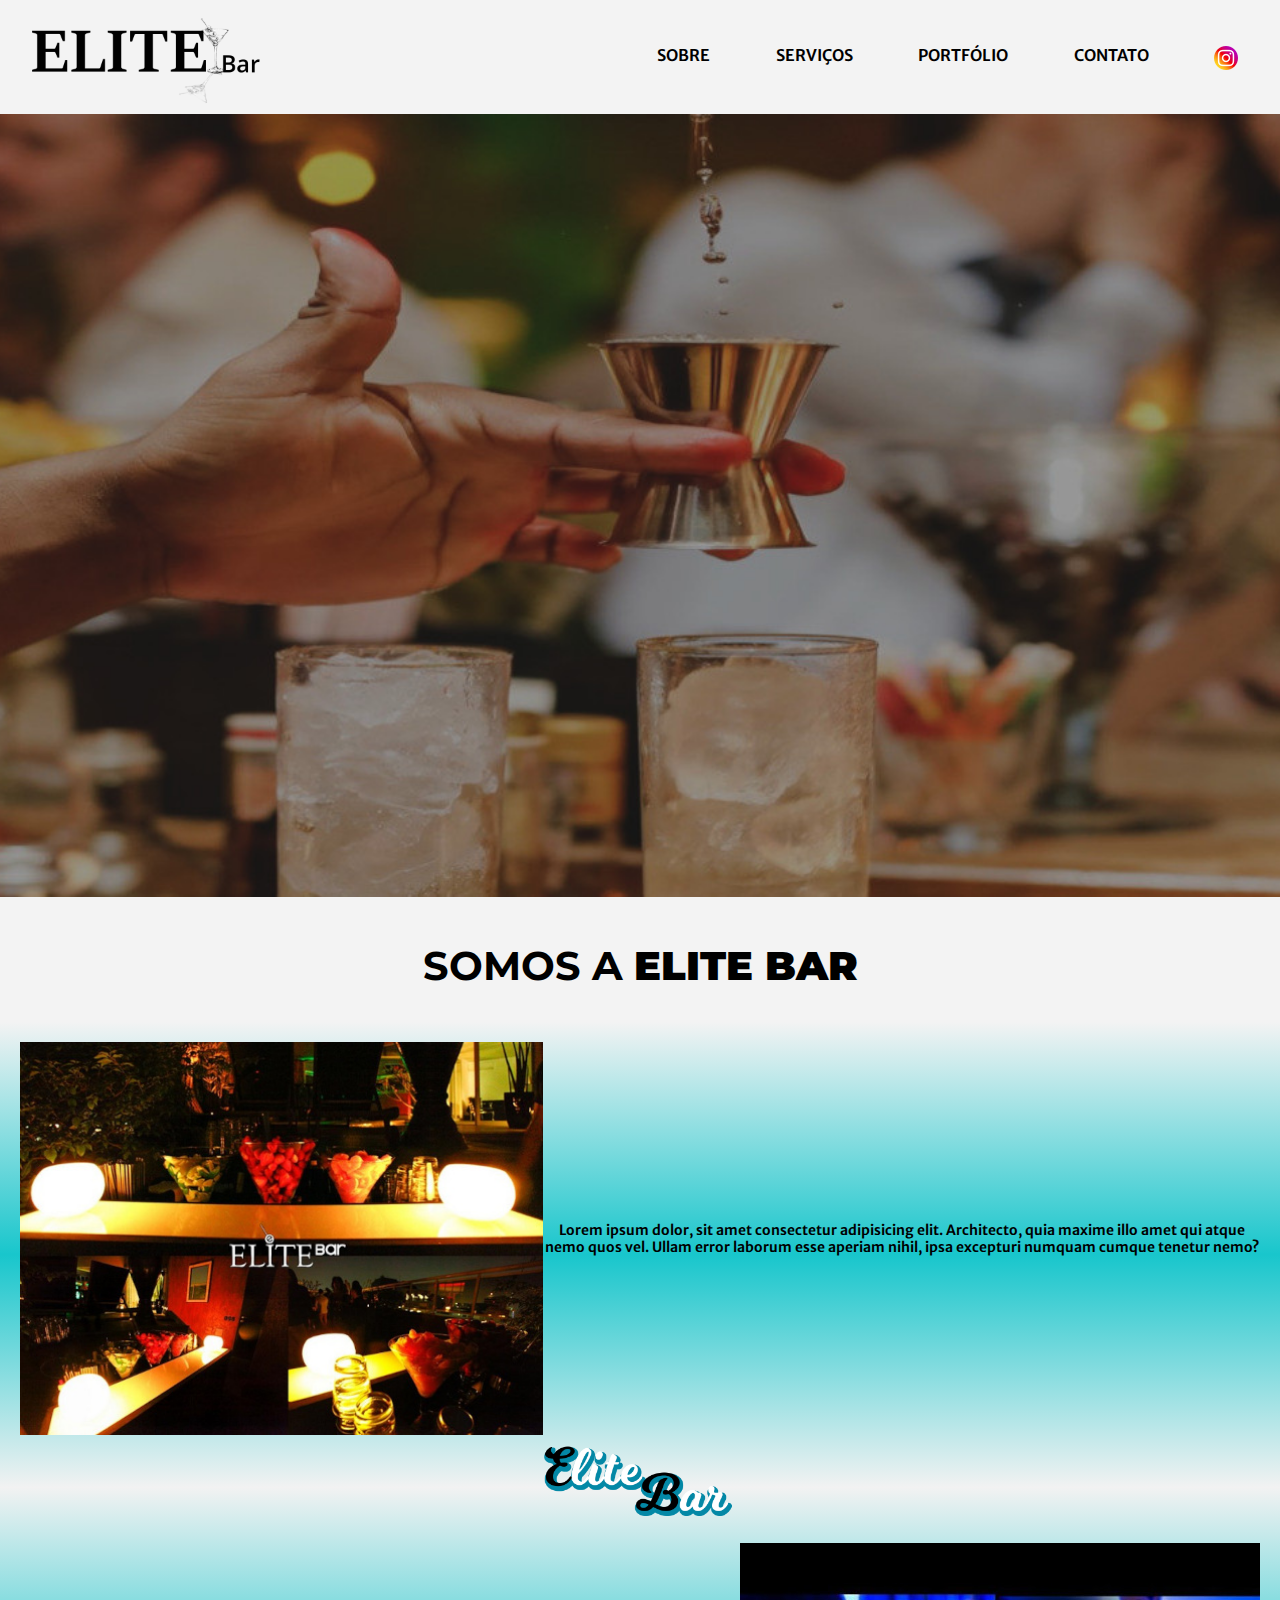
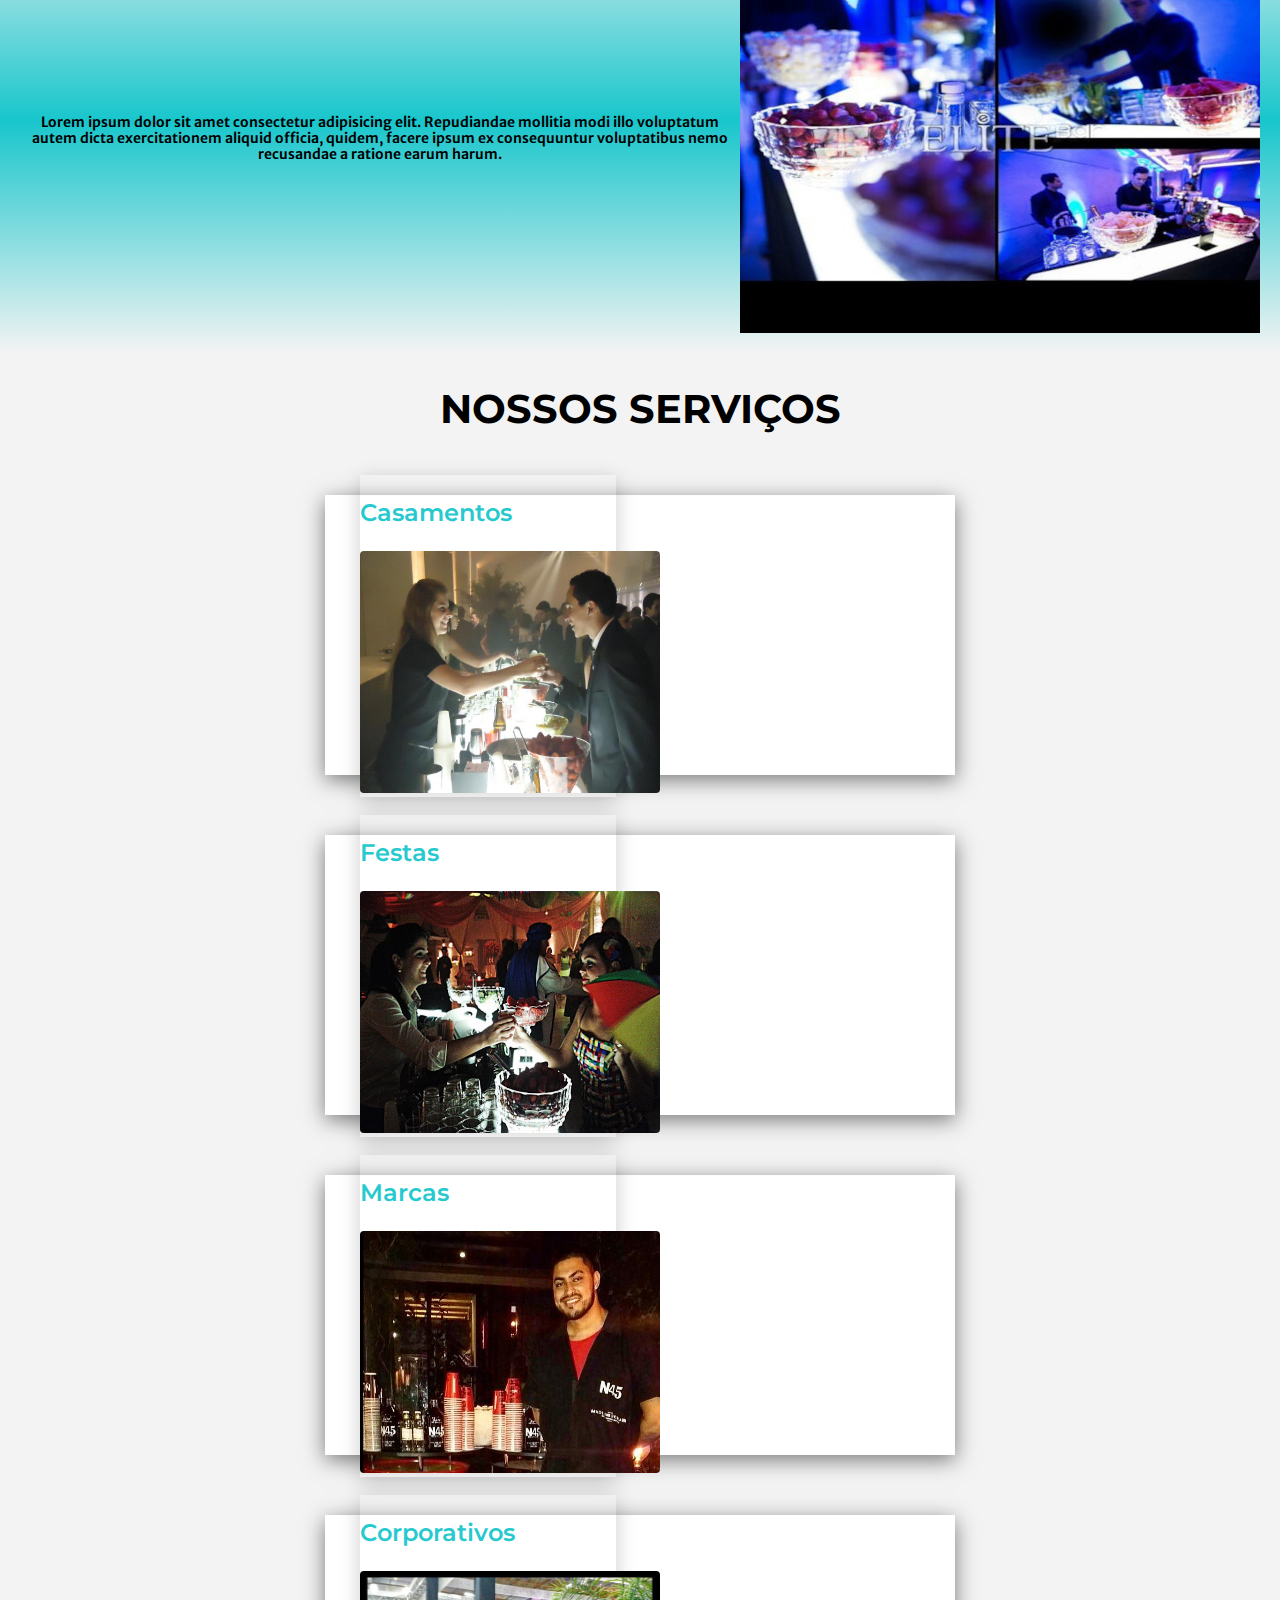
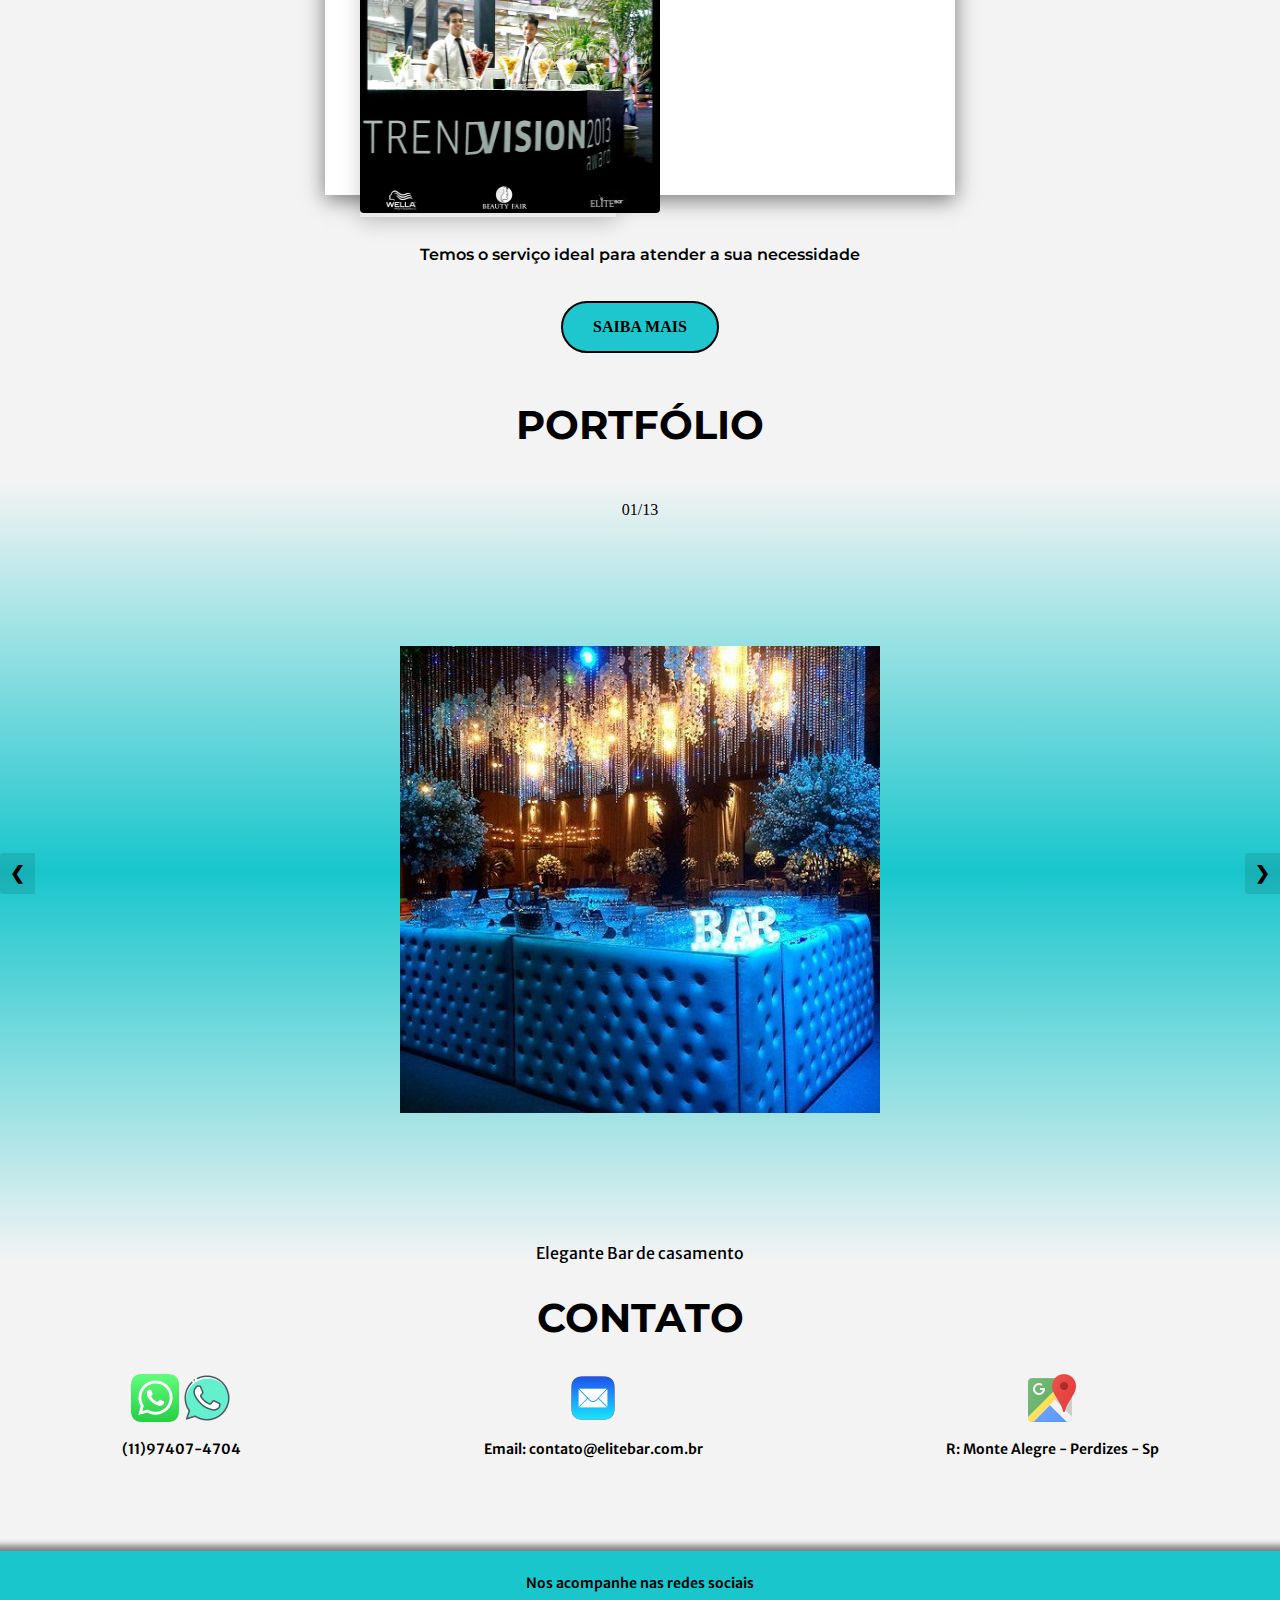
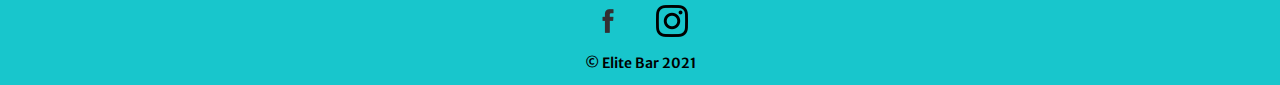
==== commit eb92458e: "adição de icone instagram" ====
--- a/index.html
+++ b/index.html
@@ -30,7 +30,7 @@
                 <li class="menu-item"><a href="#servicos" class="menu-item-action">Serviços</a></li>
                 <li class="menu-item"><a href="#portfolio" class="menu-item-action">Portfólio</a></li>
                 <li class="menu-item"><a href="#contato" class="menu-item-action">Contato</a></li>
-                <li class="menu-item"><a href="https://www.instagram.com/elite.bar/" target="_blank"><img src="img/icones/icon_colorido_instagram-elite-bar.png" alt="Instagram Elite Bar" class="menu-item-action"></a></li>
+                <li class="menu-item"><a href="https://www.instagram.com/elite.bar/" target="_blank"><img src="img/icones/icon_instagram1.png" alt="Instagram Elite Bar" class="menu-item-action"></a></li>
             </ul>
         </nav>
     </header>
--- a/css/menu-responsivo.css
+++ b/css/menu-responsivo.css
@@ -60,7 +60,7 @@
     background: #33CCD1;
   }
   #nav.active #menu {
-    height: calc(100vh - 70px);
+    height: 275px;
     visibility: visible;
     overflow-y: auto;
   }
@@ -112,4 +112,4 @@
     transform: rotate(-135deg);
     top: -7px;
   }
-}+}
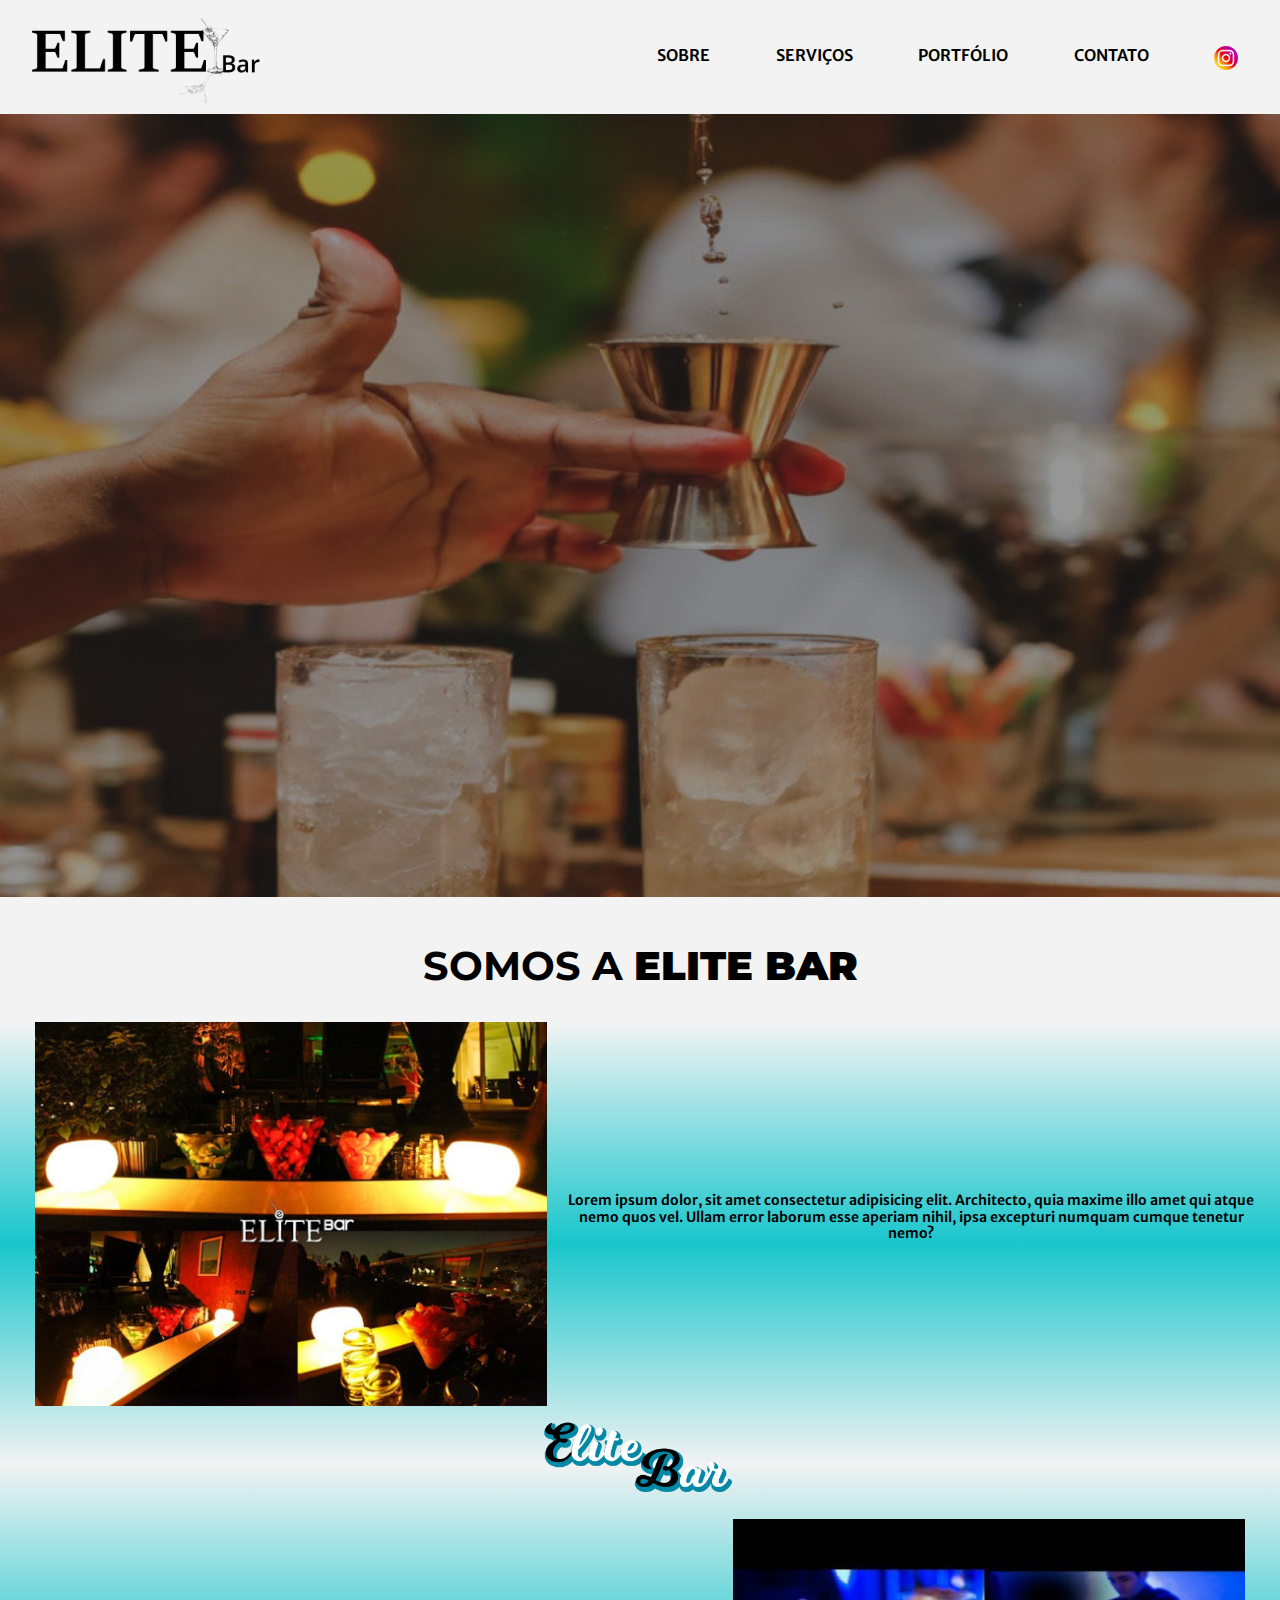
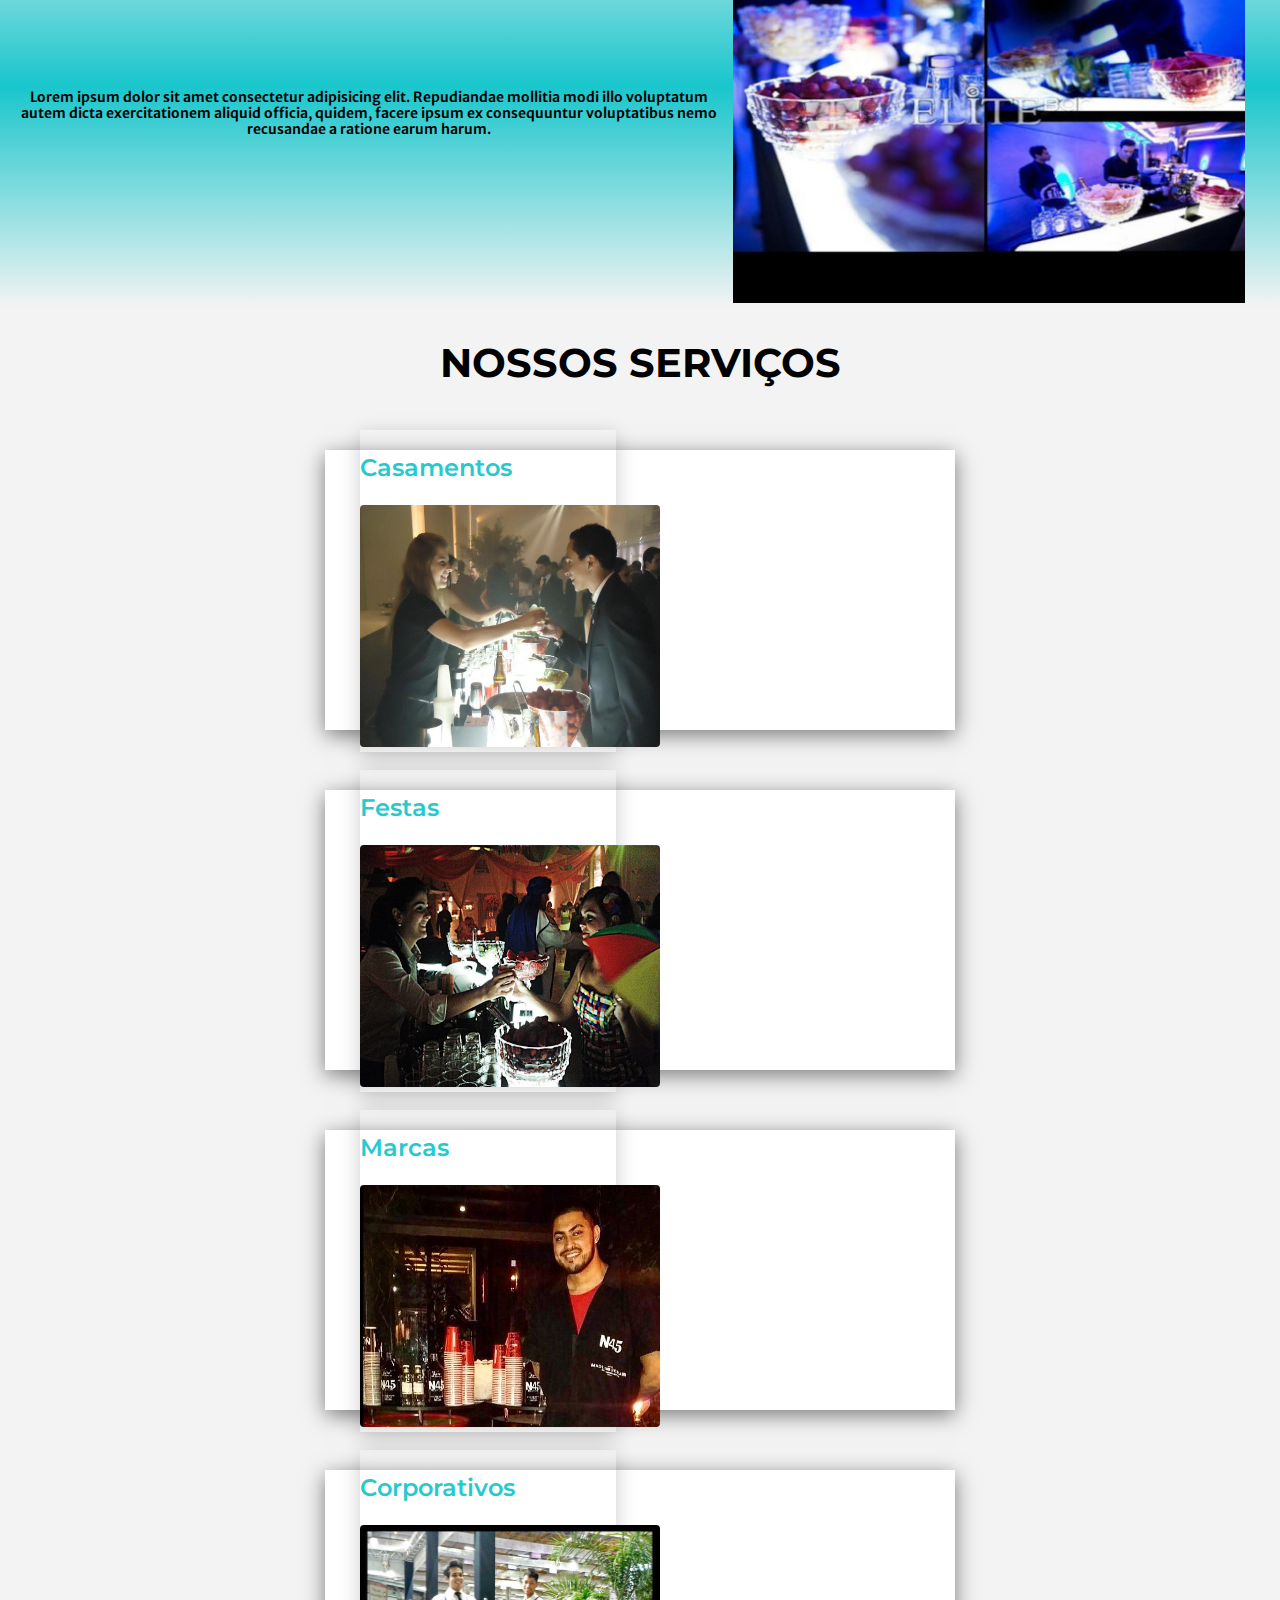
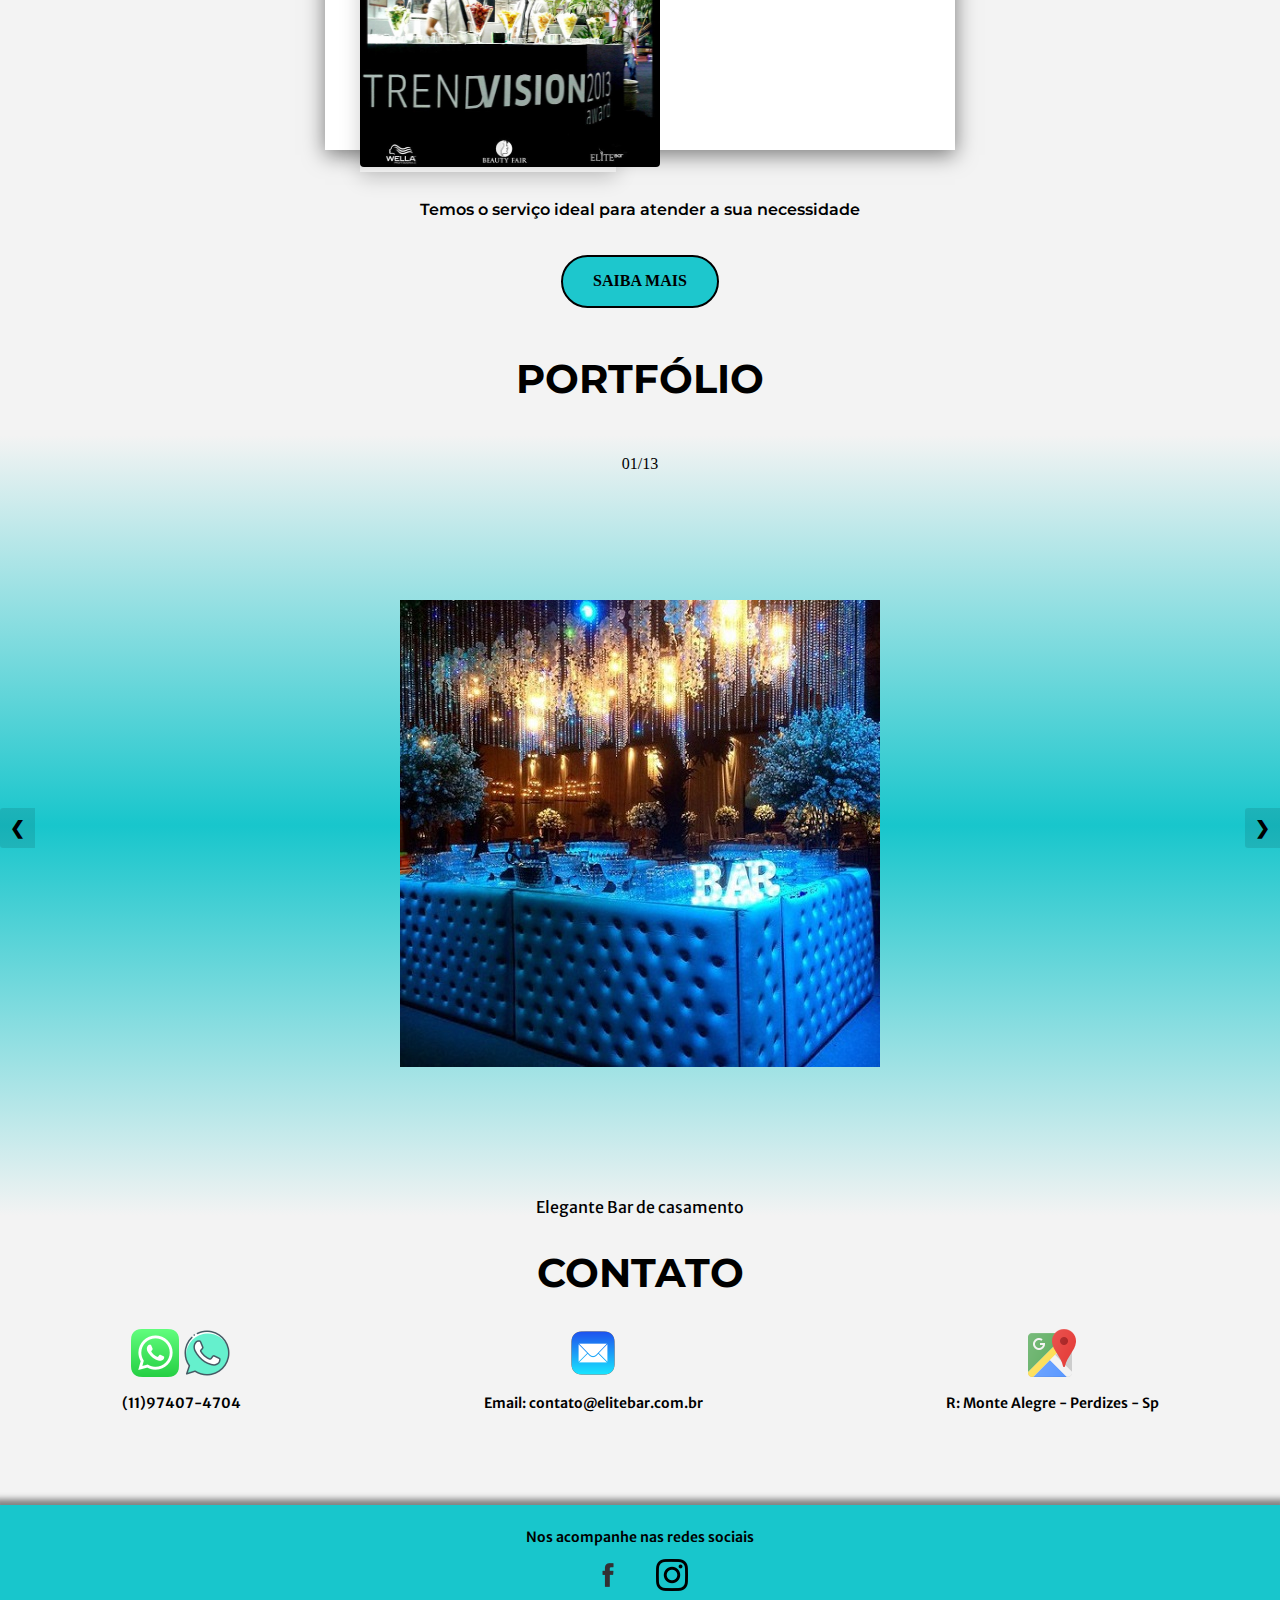
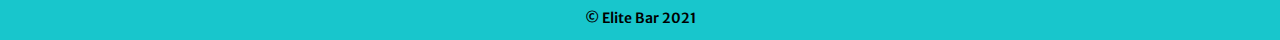
==== commit aeac1e3d: "Pequenas alterações de semantica" ====
--- a/index.html
+++ b/index.html
@@ -44,7 +44,7 @@
     <h2>SOMOS A <strong>ELITE BAR</strong></h2>
     <section id="sobre">      
         <div class="container">
-            <img src="img/elite bar.jpg" alt="Estrutura Elite Bar">
+            <span><img src="img/elite bar.jpg" alt="Estrutura Elite Bar"></span>
             <p>Lorem ipsum dolor, sit amet consectetur adipisicing elit. Architecto, quia maxime illo amet qui atque nemo quos vel. Ullam error laborum esse aperiam nihil, ipsa excepturi numquam cumque tenetur nemo?</p>              
         </div>
 
@@ -52,7 +52,7 @@
         
         <div class="container">            
             <p>Lorem ipsum dolor sit amet consectetur adipisicing elit. Repudiandae mollitia modi illo voluptatum autem dicta exercitationem aliquid officia, quidem, facere ipsum ex consequuntur voluptatibus nemo recusandae a ratione earum harum.</p>
-            <img src="img/festa.elite.bar.jpg" alt="Estrutura Elite Bar">
+            <span><img src="img/festa.elite.bar.jpg" alt="Estrutura Elite Bar"></span>
         </div>
     </section>
     <h2>NOSSOS SERVIÇOS</h2>
--- a/css/style.css
+++ b/css/style.css
@@ -82,12 +82,11 @@
 
 #sobre p {
     text-align: center;
-    padding: 20px 0;
-    max-width: 1000px;
+    padding: 10px 0; 
 }
 
 .container {
-    display: contents;   
+    display: contents;  
 }
 
 .container img {
--- a/css/desktop.css
+++ b/css/desktop.css
@@ -29,22 +29,24 @@
     ==================*/
     #sobre {
         width: 100%;
-        height: auto;
-        justify-content: center;
-        padding: 20px 0;   
+        height: auto; 
     }
 
     .container {
-      display: flex;   
+      display: flex;
+      justify-content: space-between;
       align-items: center;
       padding: 0 20px;
     }
-    
+
     .container img { 
-      width: 80vw;
+      width: 40vw;
       height: auto;  
     }
 
+    .container span{
+      margin: 0 15px 0 15px;
+    }
     /*=============== 
     Portfólio de fotos
     ==================*/
--- a/css/menu-responsivo.css
+++ b/css/menu-responsivo.css
@@ -1,32 +1,32 @@
 
 ul a{
-    margin-top: 15px;
-    font-family:'Merriweather Sans', sans-serif;
-    font-size: 16px;
-    font-weight: 600;
-    text-transform: uppercase;
-    color: black;
-    text-decoration: none;
+  margin-top: 15px;
+  font-family:'Merriweather Sans', sans-serif;
+  font-size: 16px;
+  font-weight: 600;
+  text-transform: uppercase;
+  color: black;
+  text-decoration: none;
 }
 
 a:hover {
-    color: #33CCD1;
+  color: #33CCD1;
 }
 
 #logo {
-    width: 15em; 
-    margin: 0 15px;
+  width: 15em; 
+  margin: 0 15px;
 }
 
 #header {
-    flex-direction: row;
-    width: 100%;   
-    height: 100px;
-    box-sizing: border-box;
-    display: flex;
-    padding: 0.8rem;
-    justify-content: space-between;
-    align-items: center;
+  flex-direction: row;
+  width: 100%;   
+  height: 100px;
+  box-sizing: border-box;
+  display: flex;
+  padding: 0.8rem;
+  justify-content: space-between;
+  align-items: center;
 }
 
 #menu {
@@ -60,14 +60,15 @@
     background: #33CCD1;
   }
   #nav.active #menu {
-    height: 275px;
+    height: 265px;
     visibility: visible;
     overflow-y: auto;
   }
+  
   #logo {
     width: 7em; 
     margin: 0;
-    }
+  }
 
   #header {
     height: 50px;
@@ -78,6 +79,7 @@
     margin: 0 1rem;
     border-bottom: 2px solid rgba(0, 0, 0, 0.05);
   }
+
   #btn-mobile {
     display: flex;
     padding: 0.5rem 0.5rem;
@@ -87,10 +89,12 @@
     cursor: pointer;
     gap: 0.5rem;
   }
+
   #hamburger {
     border-top: 2px solid;
     width: 20px;
   }
+
   #hamburger::after,
   #hamburger::before {
     content: '';
@@ -102,14 +106,17 @@
     transition: 0.3s;
     position: relative;
   }
+
   #nav.active #hamburger {
     border-top-color: transparent;
   }
+
   #nav.active #hamburger::before {
     transform: rotate(135deg);
   }
+
   #nav.active #hamburger::after {
     transform: rotate(-135deg);
     top: -7px;
   }
-}
+}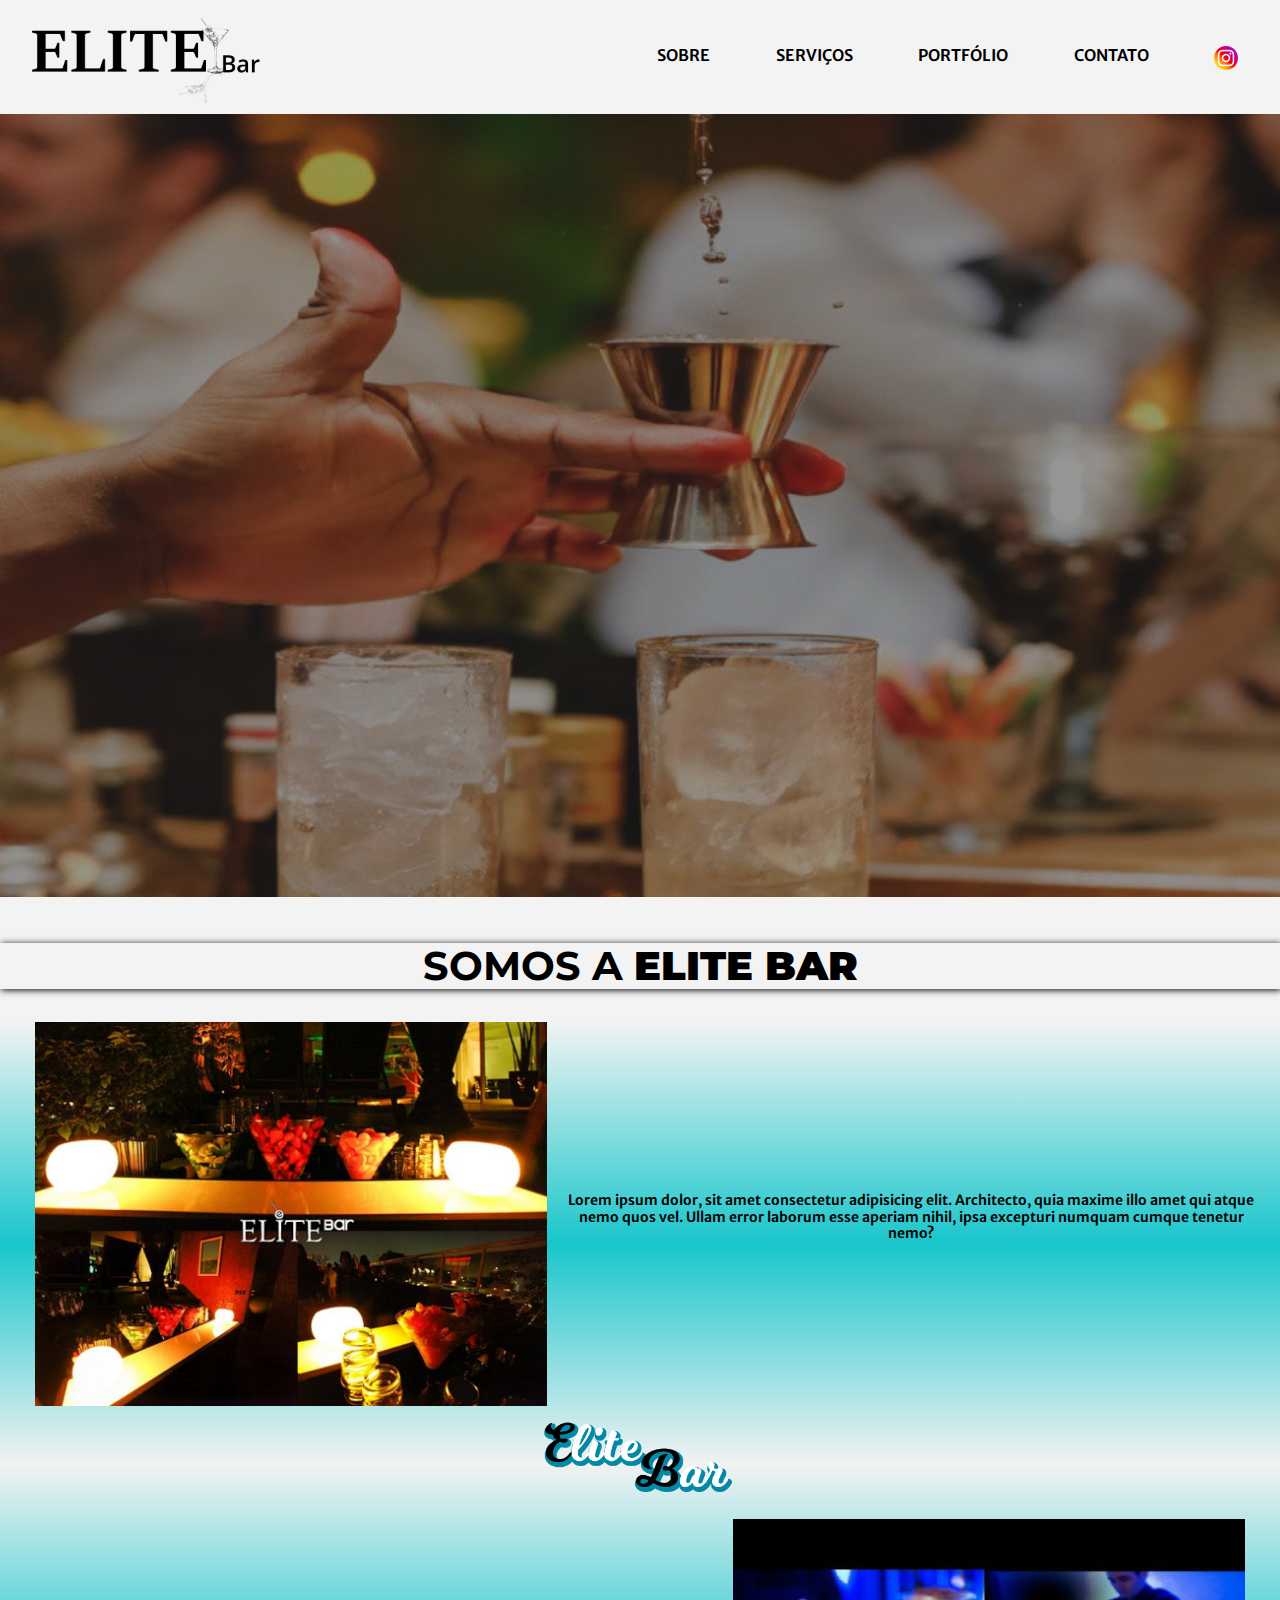
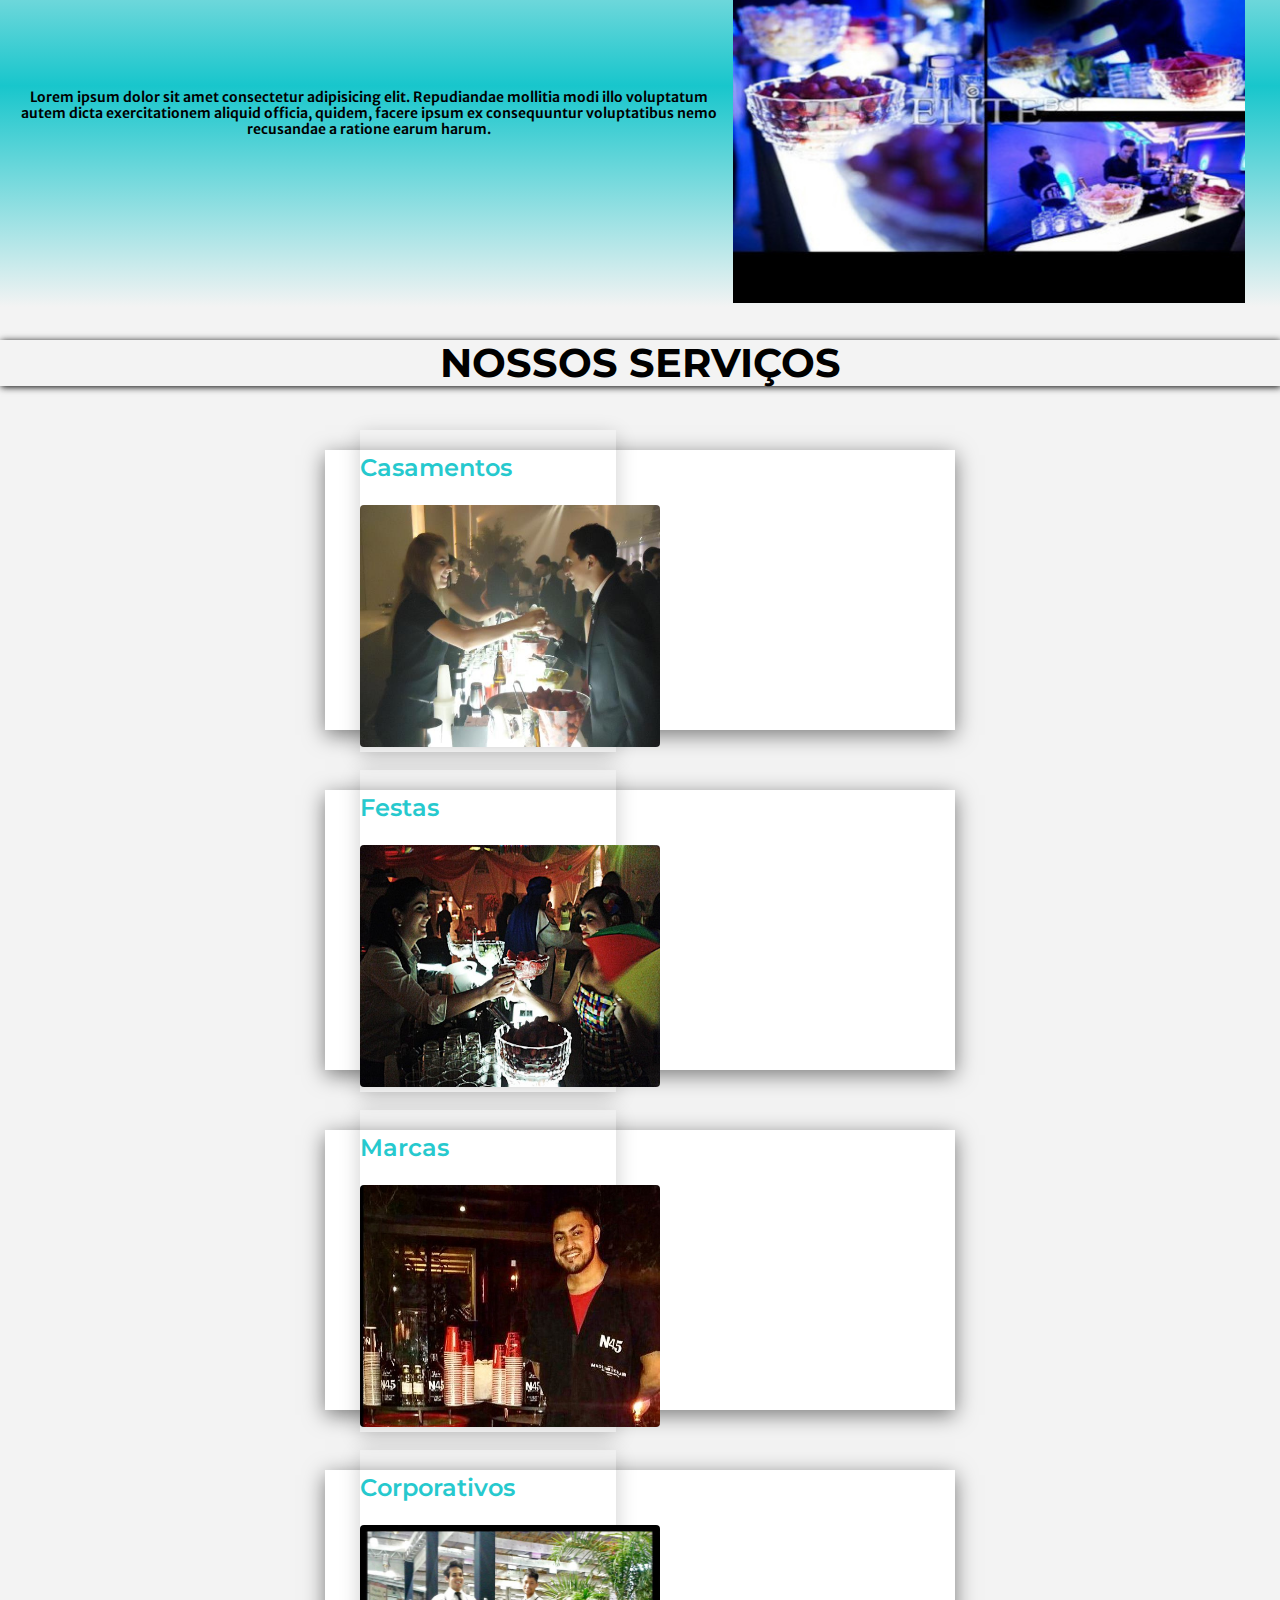
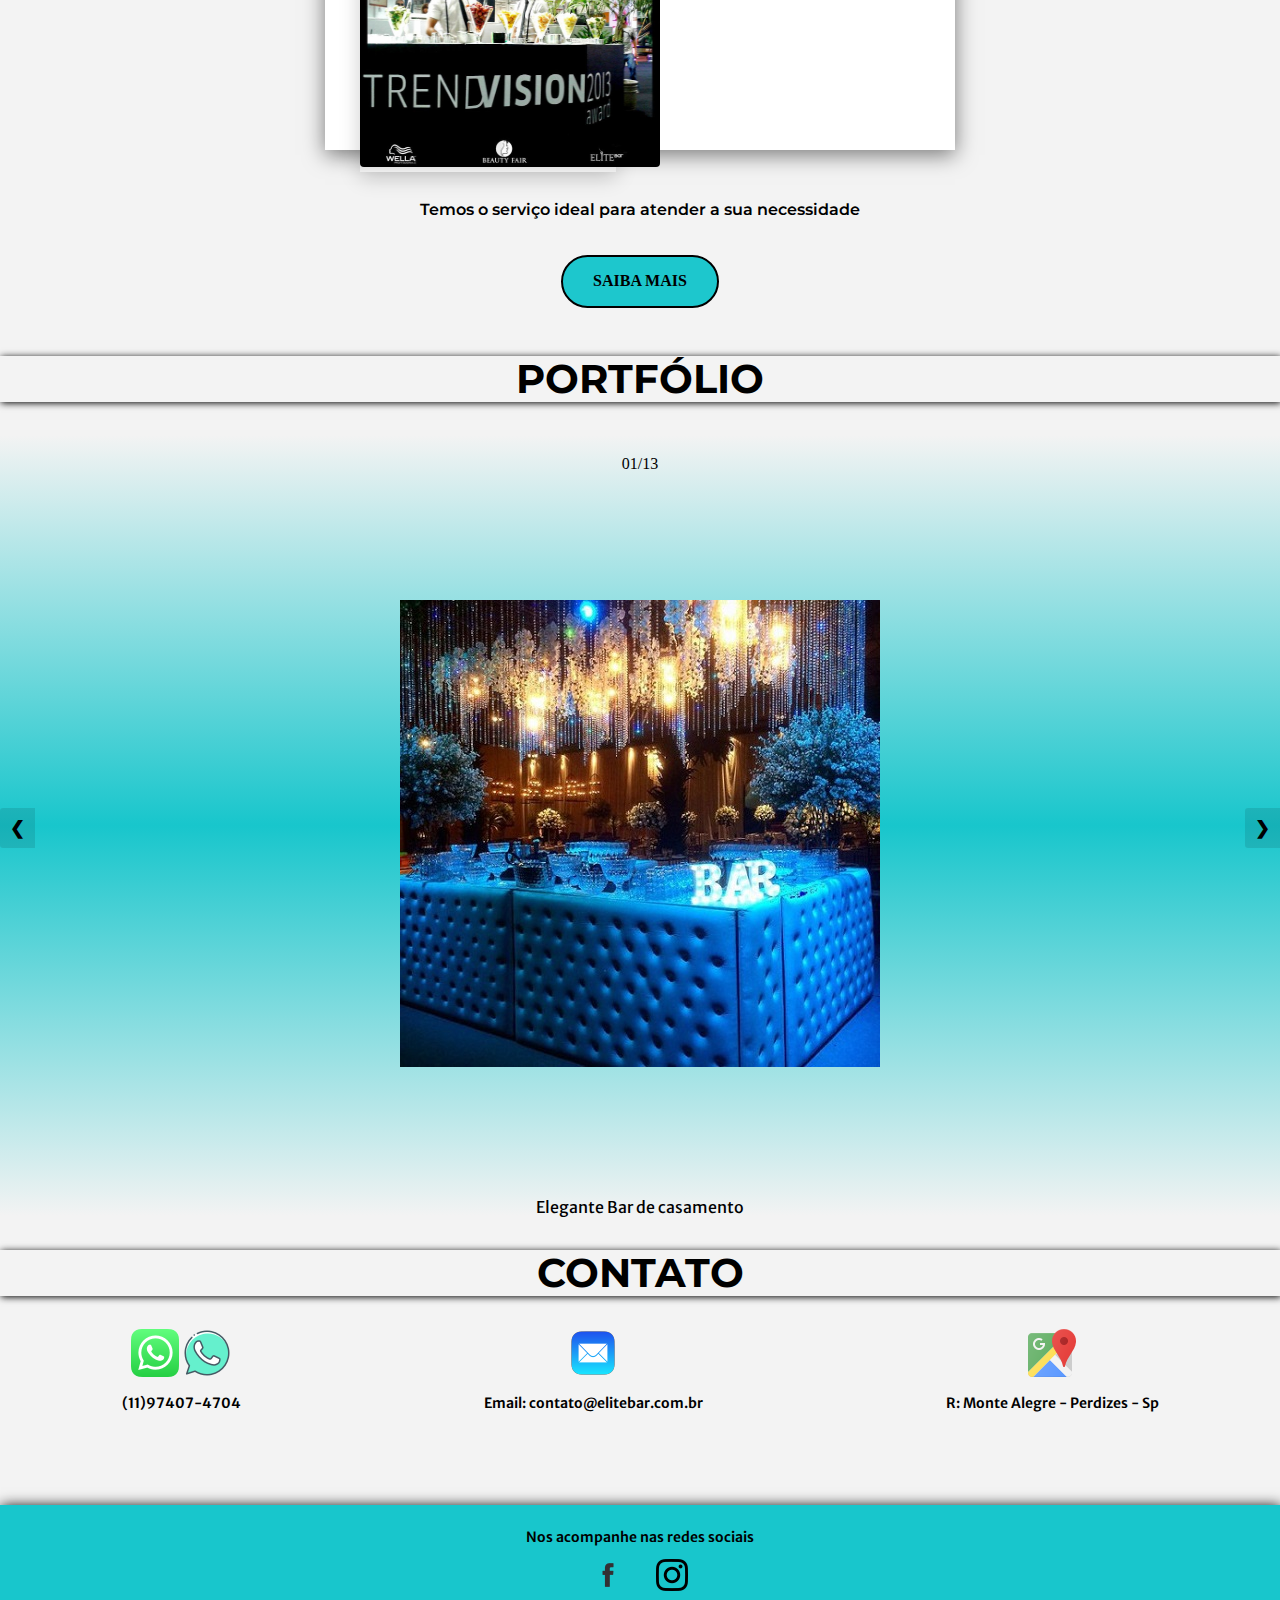
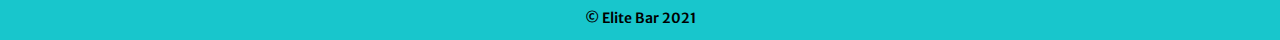
==== commit 6bf3fcca: "Legenda de imagem" ====
--- a/index.html
+++ b/index.html
@@ -140,7 +140,7 @@
         <div class="mySlides fade"> 
             <div class="numbertext">06/13</div>
             <img class="imgslide" src="img/negroni.jpg" alt="drink negroni elite bar"/>
-            <div class="text">Drink Clássico, Negroni</div>
+            <div class="text">Drink Boulevardier</div>
         </div>
 
         <div class="mySlides fade"> 
@@ -222,4 +222,4 @@
 
     <script src="script/script.js"></script>
 </body>
-</html>+</html>
--- a/css/style.css
+++ b/css/style.css
@@ -19,6 +19,7 @@
     font-size: 30px;
     text-align: center;
     color: #000;
+    box-shadow: 1px 1px 7px 0px black
 }
 
 h3 {
@@ -56,6 +57,7 @@
     flex-direction: column;
     position: absolute;
     width: 100%;
+    height: inherit;
     object-fit: cover;
     transition: opacity 900ms;
 }
@@ -199,7 +201,7 @@
     flex-direction: column;
     align-items: center;
     background-color: #18C6CC;
-    box-shadow: 0 0 6px 6px rgba(0, 0, 0, 0.459);
+    box-shadow: 1px 1px 13px 0px black;
 }
 
 /*=============== 
@@ -224,4 +226,4 @@
   #myBtn:hover {
     background:rgba(0, 0, 0, 0.7);
     color: white;
-  }+  }
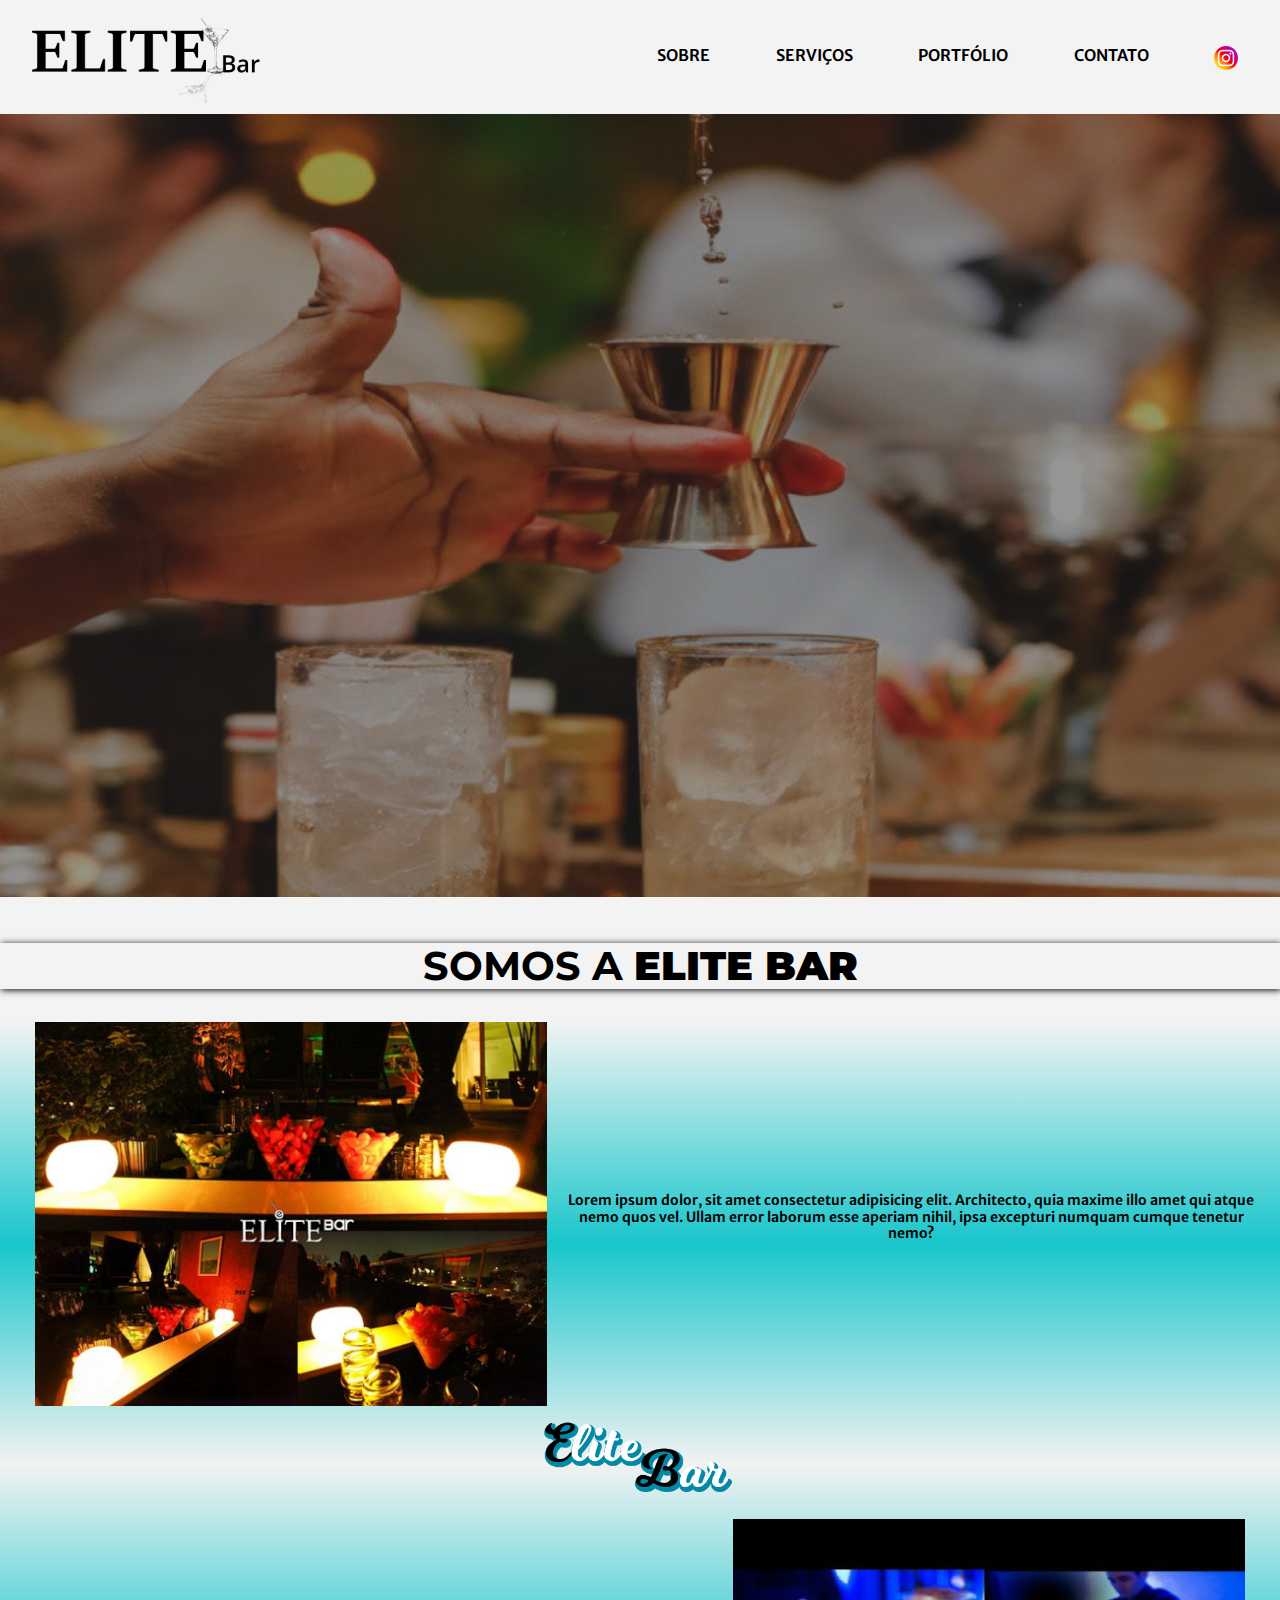
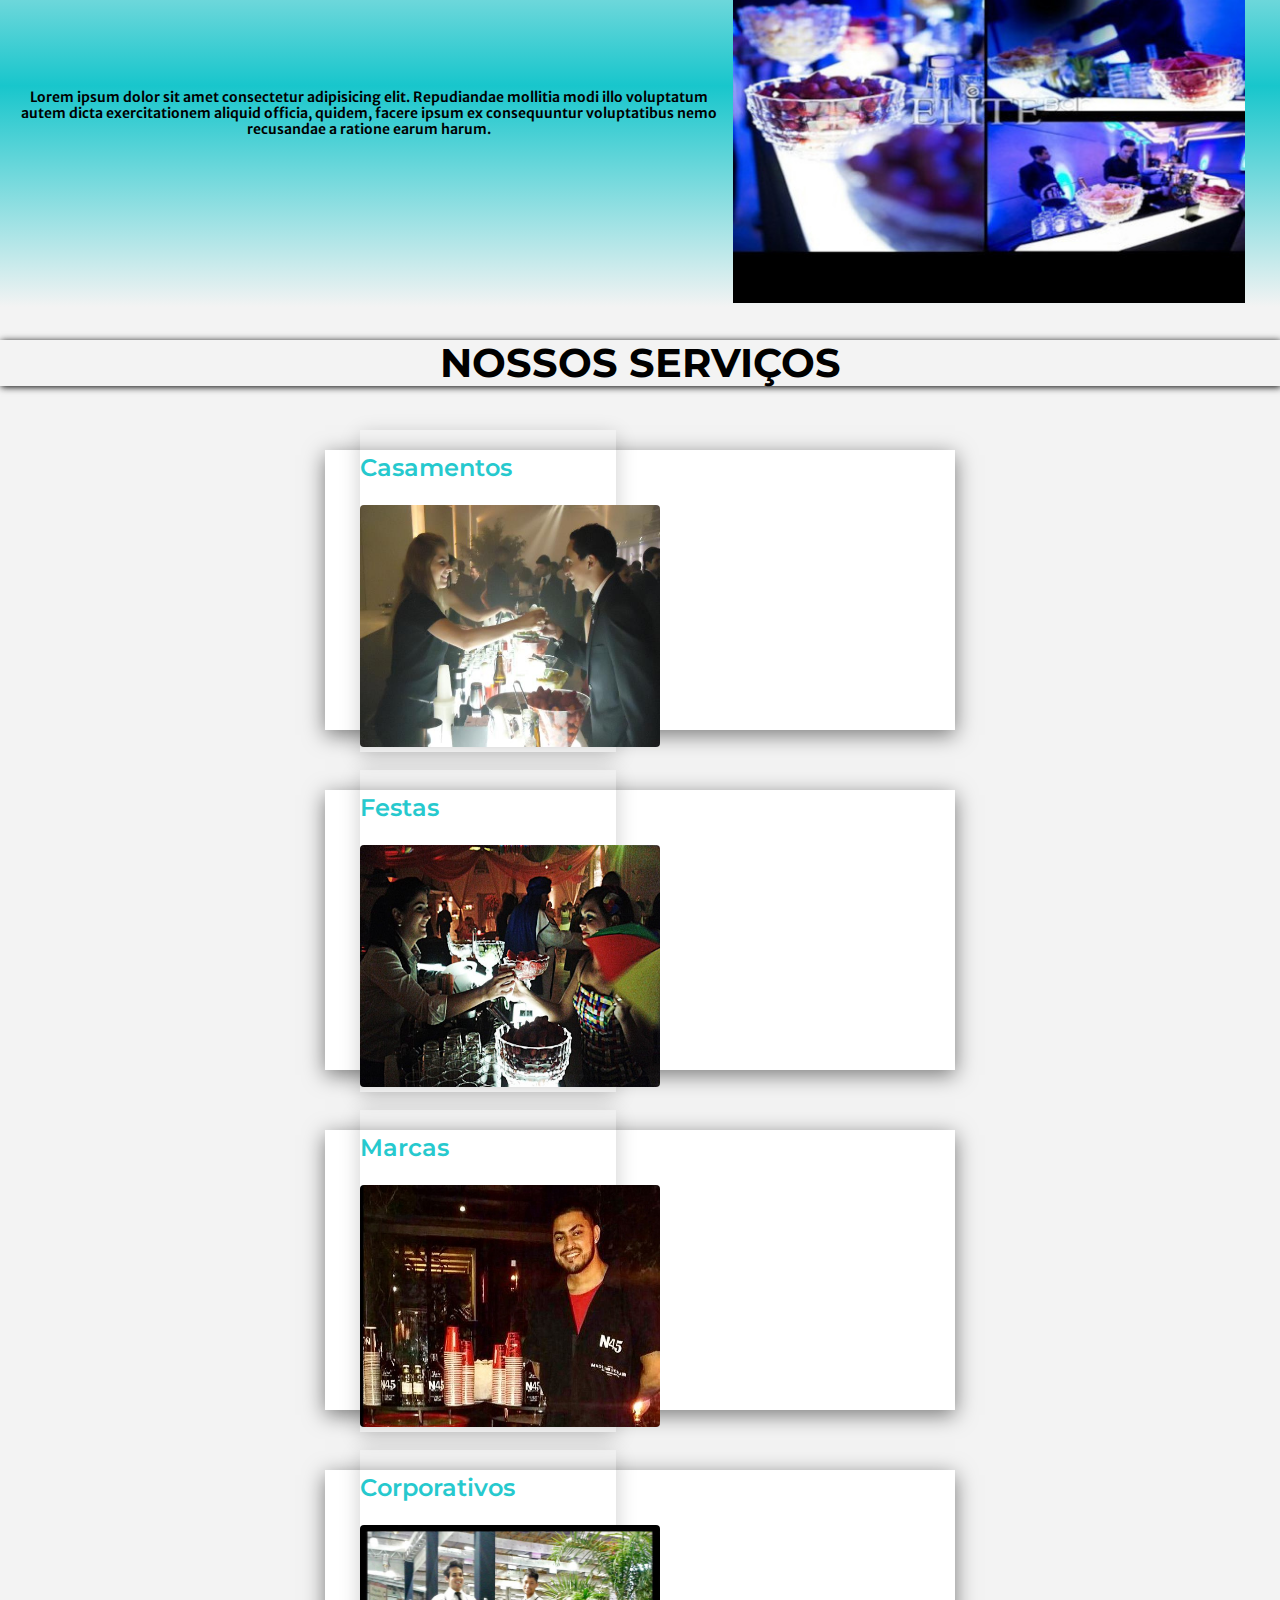
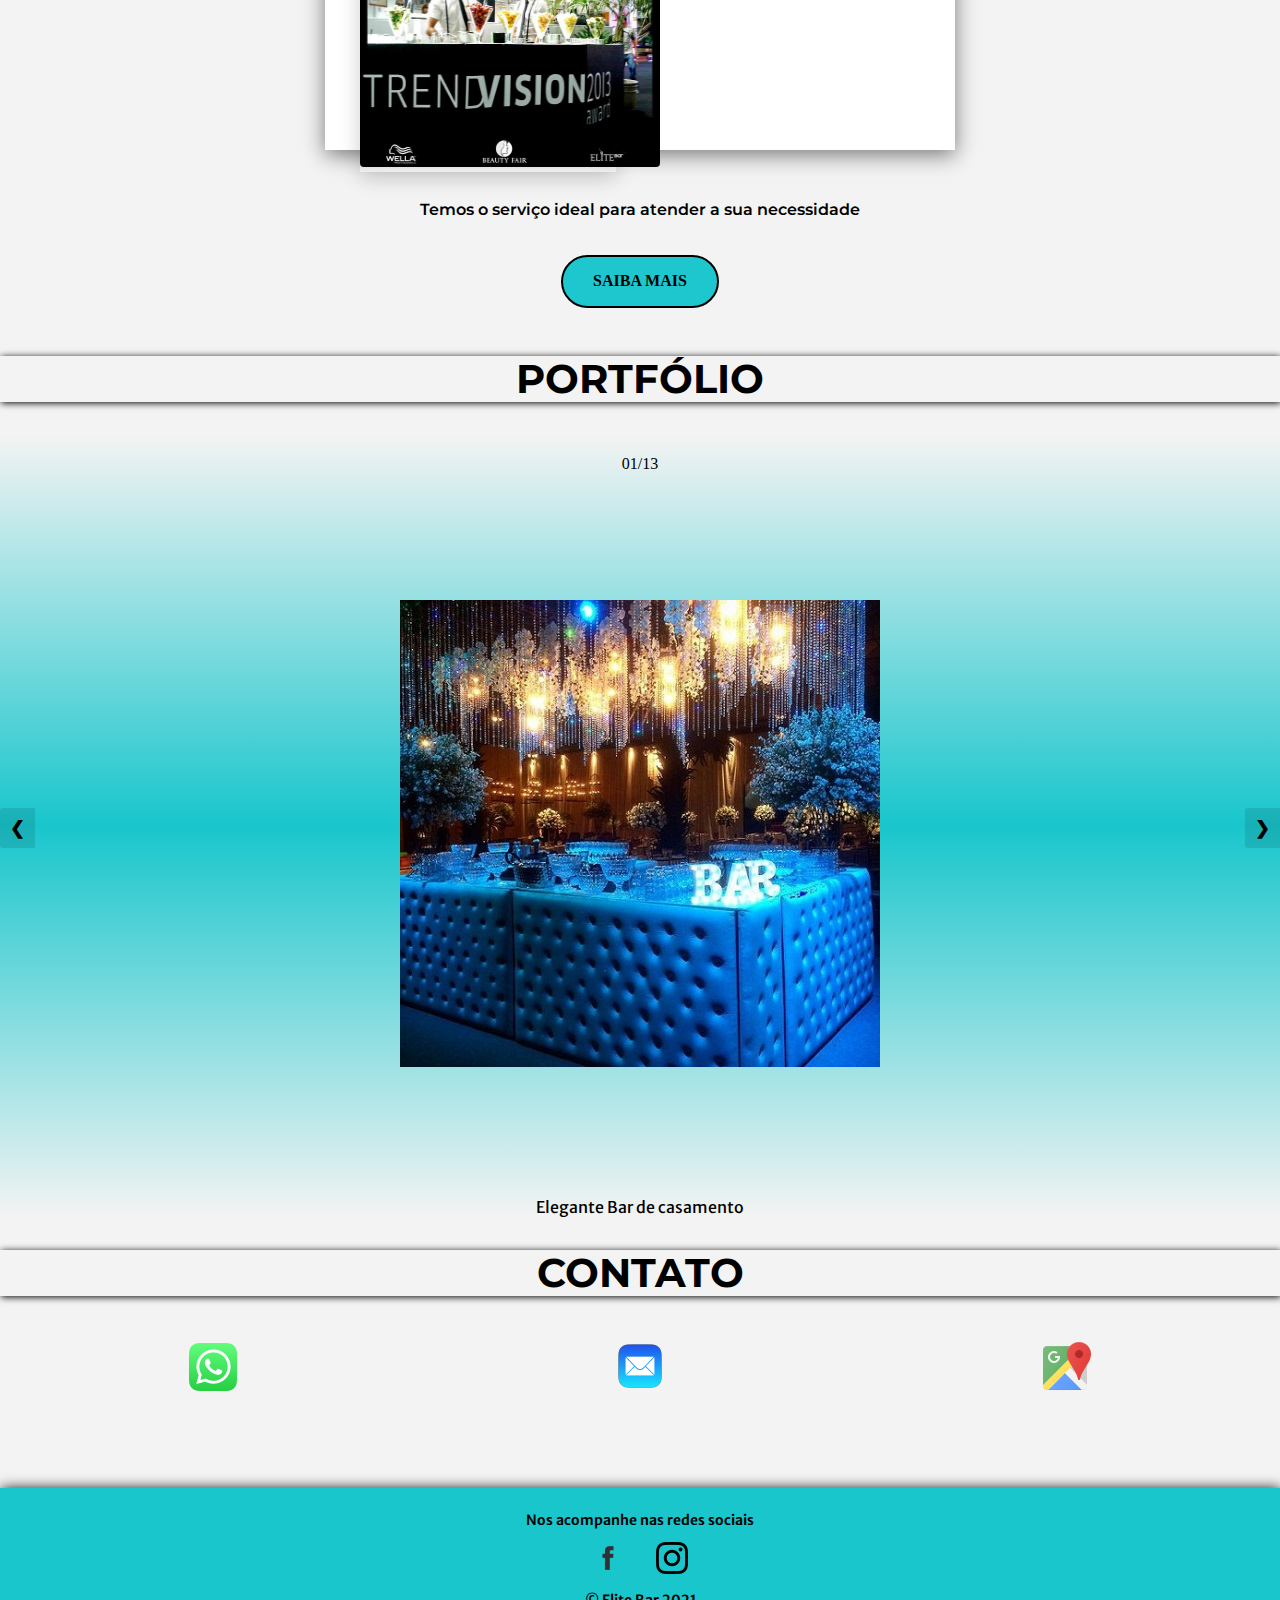
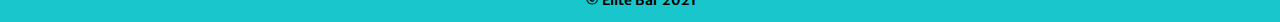
==== commit 53fe3515: "Update index.html" ====
--- a/index.html
+++ b/index.html
@@ -30,7 +30,7 @@
                 <li class="menu-item"><a href="#servicos" class="menu-item-action">Serviços</a></li>
                 <li class="menu-item"><a href="#portfolio" class="menu-item-action">Portfólio</a></li>
                 <li class="menu-item"><a href="#contato" class="menu-item-action">Contato</a></li>
-                <li class="menu-item"><a href="https://www.instagram.com/elite.bar/" target="_blank"><img src="img/icones/icon_instagram1.png" alt="Instagram Elite Bar" class="menu-item-action"></a></li>
+                <li class="menu-item sociais"><a href="https://www.instagram.com/elite.bar/" target="_blank"><img src="img/icones/icon_instagram1.png" alt="Instagram Elite Bar" class="menu-item-action"></a></li>
             </ul>
         </nav>
     </header>
@@ -191,22 +191,18 @@
 
     </section>
     <h2>CONTATO</h2>
-    <section id="contato">
-        
-        <div>
-            <img src="img/icones/whatsapp_icon.png" alt="whatsapp elite bar">
-            <img src="img/icones/tel_icon.png" alt="telefone elite bar">
-            <p><a href="tel:11 97407-4704"> (11)97407-4704</a></p>
-        </div>
-
-        <div>
-            <img src="img/icones/email_icon.png" alt="email elite bar">
-            <p><a href="mailto:contato@gmail.com">Email: contato@elitebar.com.br</a></p>
-        </div>
-        
-        <div>
-            <img src="img/icones/maps_icon.png" alt="endereço elite bar">
-            <p><a href="https://www.google.com/maps/place/R.+Monte+Alegre+-+Perdizes,+S%C3%A3o+Paulo+-+SP/@-23.5379856,-46.6725804,17z/data=!3m1!4b1!4m5!3m4!1s0x94ce57f5f505ef29:0xf27a39c1be978977!8m2!3d-23.5379905!4d-46.6703917" target="_blank">R: Monte Alegre - Perdizes - Sp</a></p>
+   <section id="contato">
+        
+        <div class="sociais">
+            <p><a href="tel:11 97407-4704"><img src="img/icones/whatsapp_icon.png" alt="whatsapp elite bar"></a></p>
+        </div>
+
+        <div class="sociais">
+            <a href="mailto:contato@gmail.com"><img src="img/icones/email_icon.png" alt="email elite bar"></a>
+        </div>
+        
+        <div class="sociais">
+            <a href="https://www.google.com/maps/place/R.+Monte+Alegre+-+Perdizes,+S%C3%A3o+Paulo+-+SP/@-23.5379856,-46.6725804,17z/data=!3m1!4b1!4m5!3m4!1s0x94ce57f5f505ef29:0xf27a39c1be978977!8m2!3d-23.5379905!4d-46.6703917" target="_blank"><img src="img/icones/maps_icon.png" alt="endereço elite bar"></a>
         </div>
     </section>
 
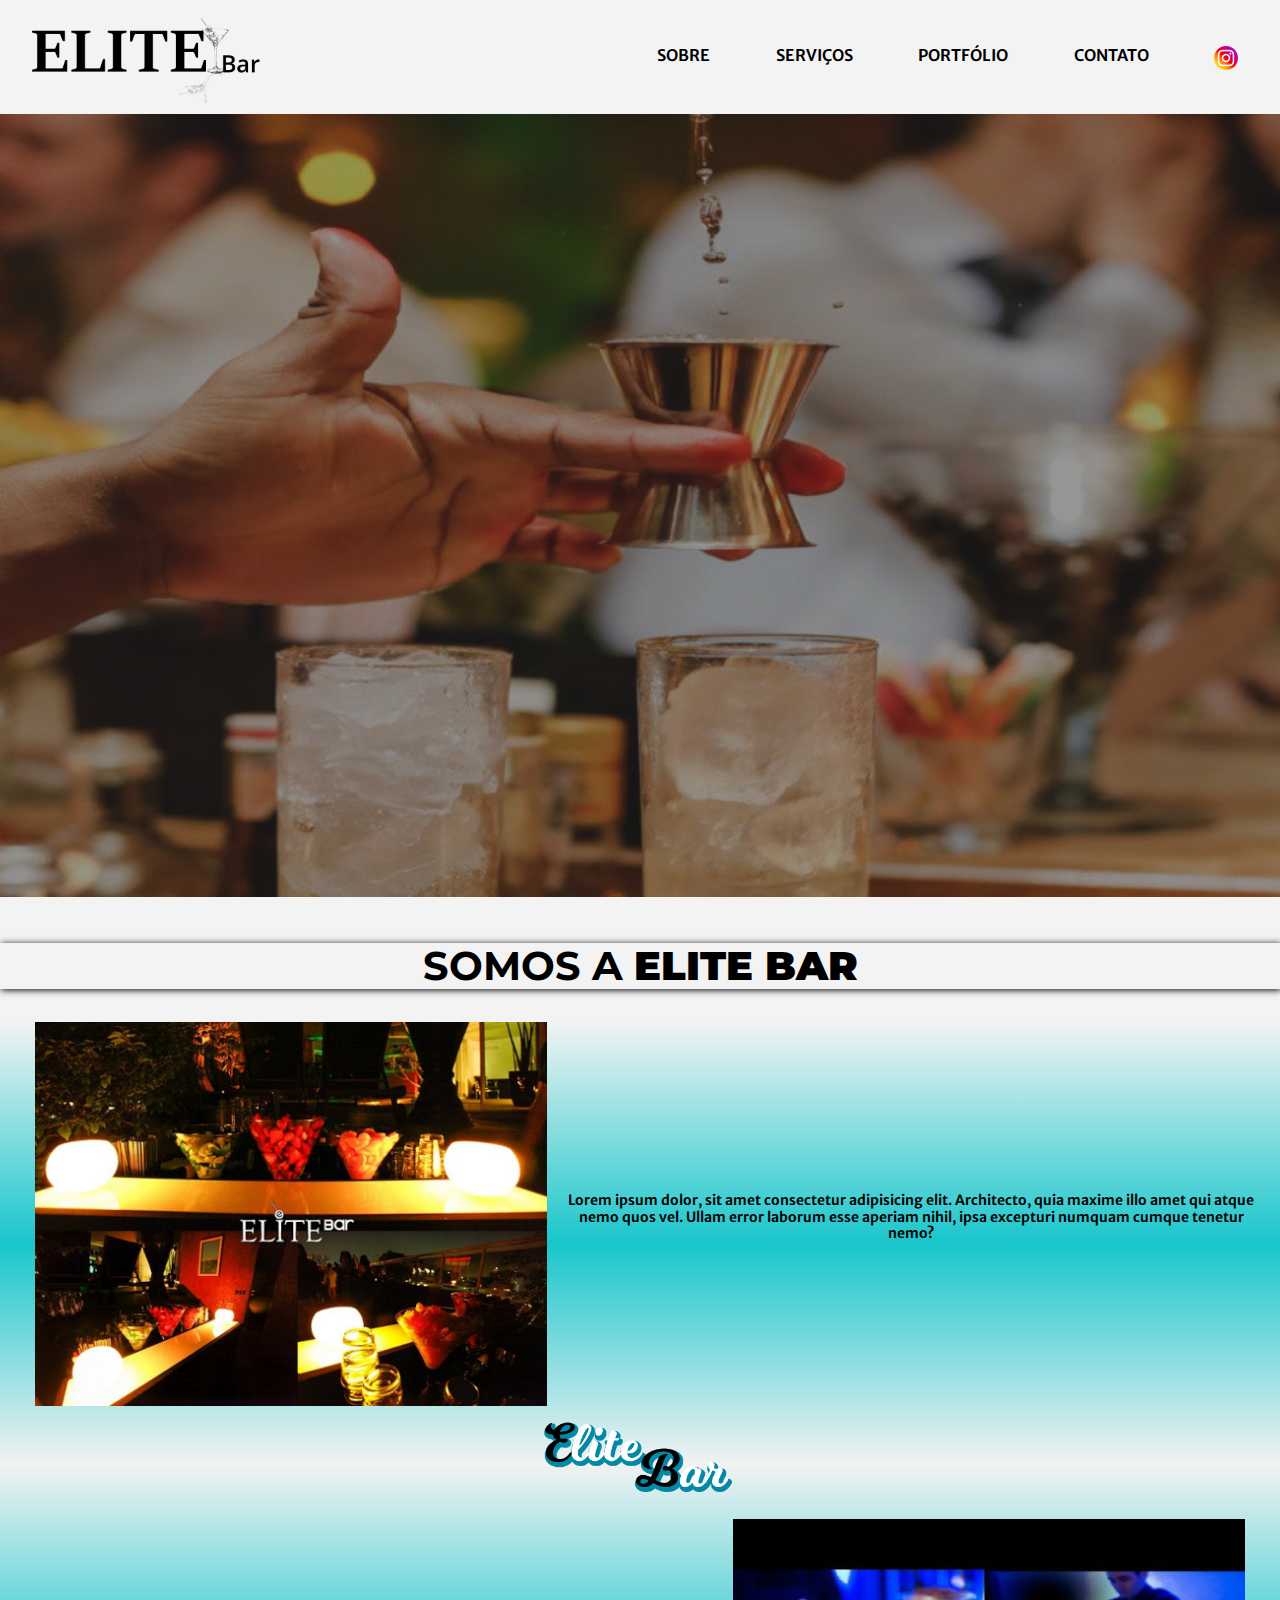
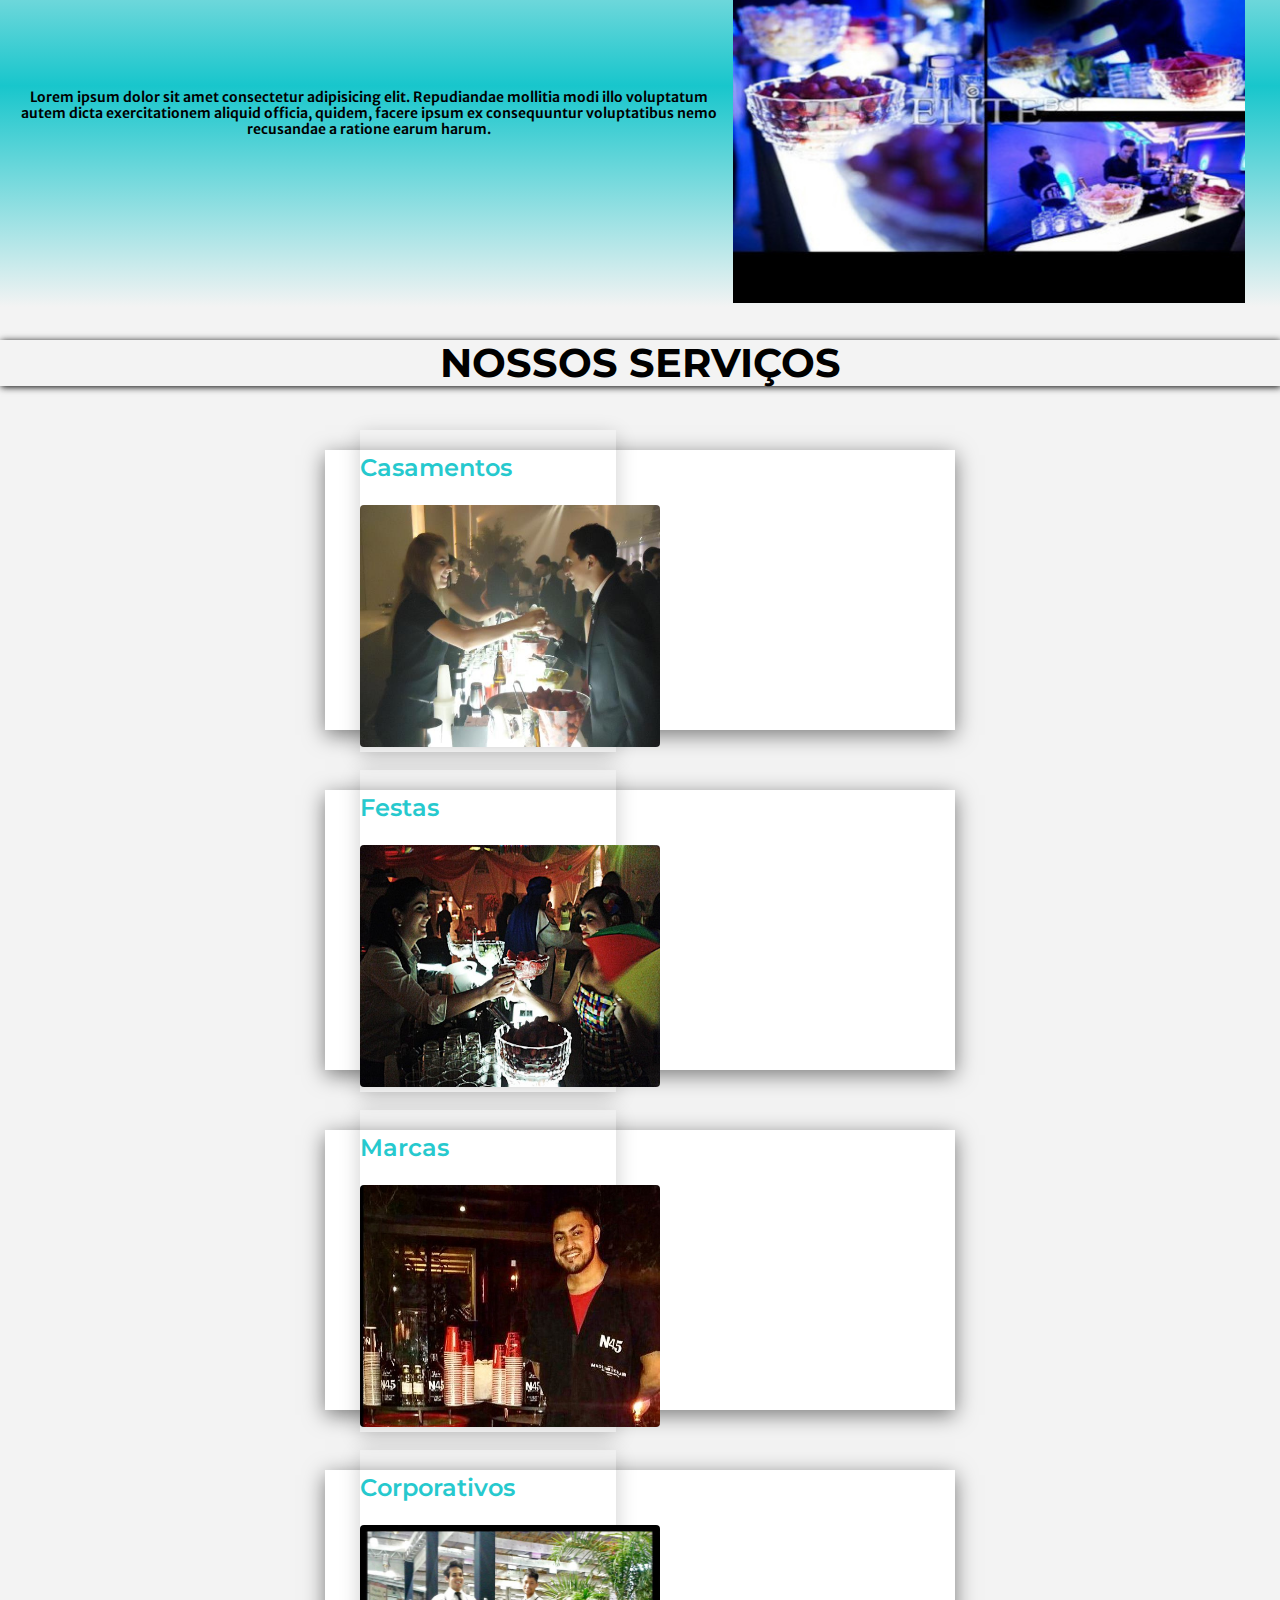
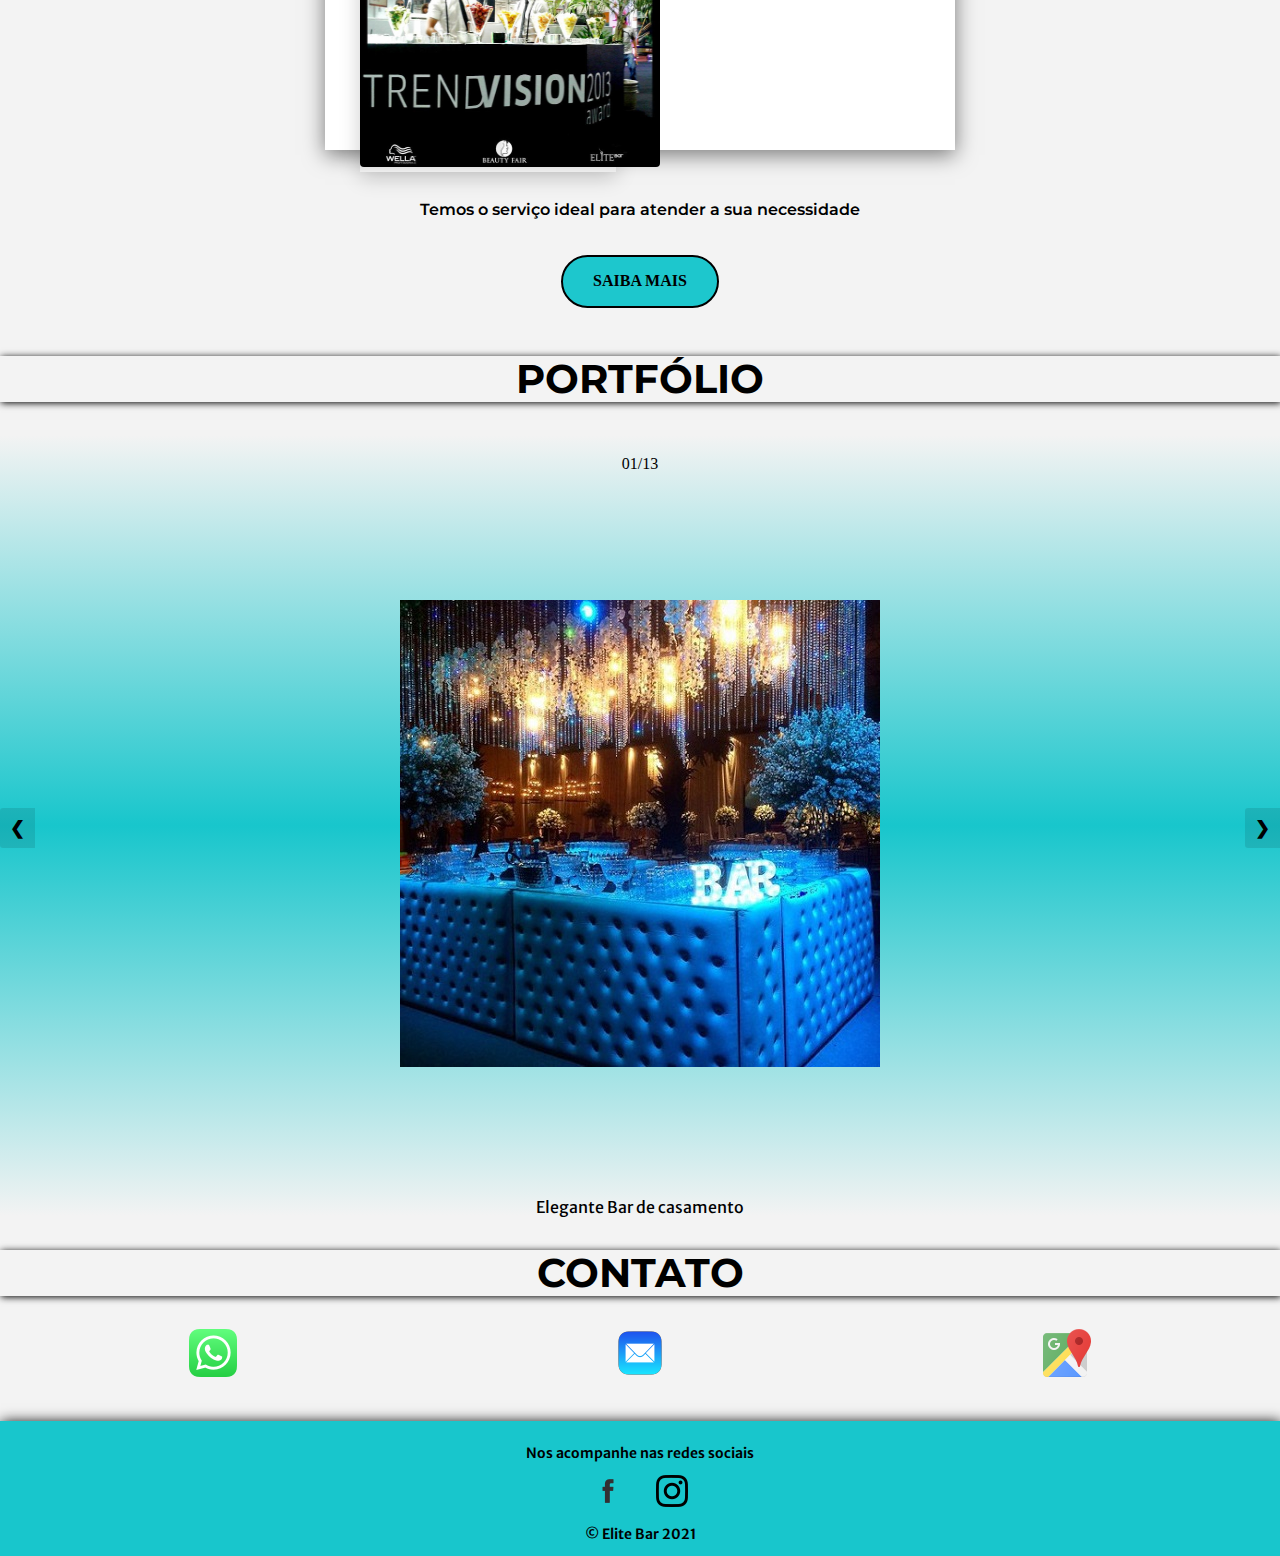
==== commit 3c5b0152: "Update index.html" ====
--- a/index.html
+++ b/index.html
@@ -191,19 +191,12 @@
 
     </section>
     <h2>CONTATO</h2>
-   <section id="contato">
-        
-        <div class="sociais">
-            <p><a href="tel:11 97407-4704"><img src="img/icones/whatsapp_icon.png" alt="whatsapp elite bar"></a></p>
-        </div>
-
-        <div class="sociais">
-            <a href="mailto:contato@gmail.com"><img src="img/icones/email_icon.png" alt="email elite bar"></a>
-        </div>
-        
-        <div class="sociais">
-            <a href="https://www.google.com/maps/place/R.+Monte+Alegre+-+Perdizes,+S%C3%A3o+Paulo+-+SP/@-23.5379856,-46.6725804,17z/data=!3m1!4b1!4m5!3m4!1s0x94ce57f5f505ef29:0xf27a39c1be978977!8m2!3d-23.5379905!4d-46.6703917" target="_blank"><img src="img/icones/maps_icon.png" alt="endereço elite bar"></a>
-        </div>
+   <section  >
+        <span id="contato">           
+            <a href="tel:11 97407-4704"><img src="img/icones/whatsapp_icon.png" alt="whatsapp elite bar" class="sociais"></a>
+            <a href="mailto:contato@gmail.com"><img src="img/icones/email_icon.png" alt="email elite bar" class="sociais"></a>     
+            <a href="https://www.google.com/maps/place/R.+Monte+Alegre+-+Perdizes,+S%C3%A3o+Paulo+-+SP/@-23.5379856,-46.6725804,17z/data=!3m1!4b1!4m5!3m4!1s0x94ce57f5f505ef29:0xf27a39c1be978977!8m2!3d-23.5379905!4d-46.6703917" target="_blank"><img src="img/icones/maps_icon.png" alt="endereço elite bar" class="sociais"></a>       
+        </span>
     </section>
 
     <footer>
--- a/css/style.css
+++ b/css/style.css
@@ -181,14 +181,11 @@
 #contato {
     display: flex;
     flex-direction: column;
-    align-items: center;
-    text-align: center;
-    
-}
-
-#contato a {
-    color: black;
-    text-decoration: none;
+    align-items: center; 
+}
+
+.sociais:hover {
+    transform: scale(1.5);
 }
 
 /*=============== 
--- a/css/desktop.css
+++ b/css/desktop.css
@@ -125,7 +125,7 @@
             flex-wrap: wrap;
             justify-content: space-around;
             margin: 0 auto;
-            padding-bottom: 80px;
+            padding-bottom: 40px;
         }
 
         #contato h2, #contato p {
